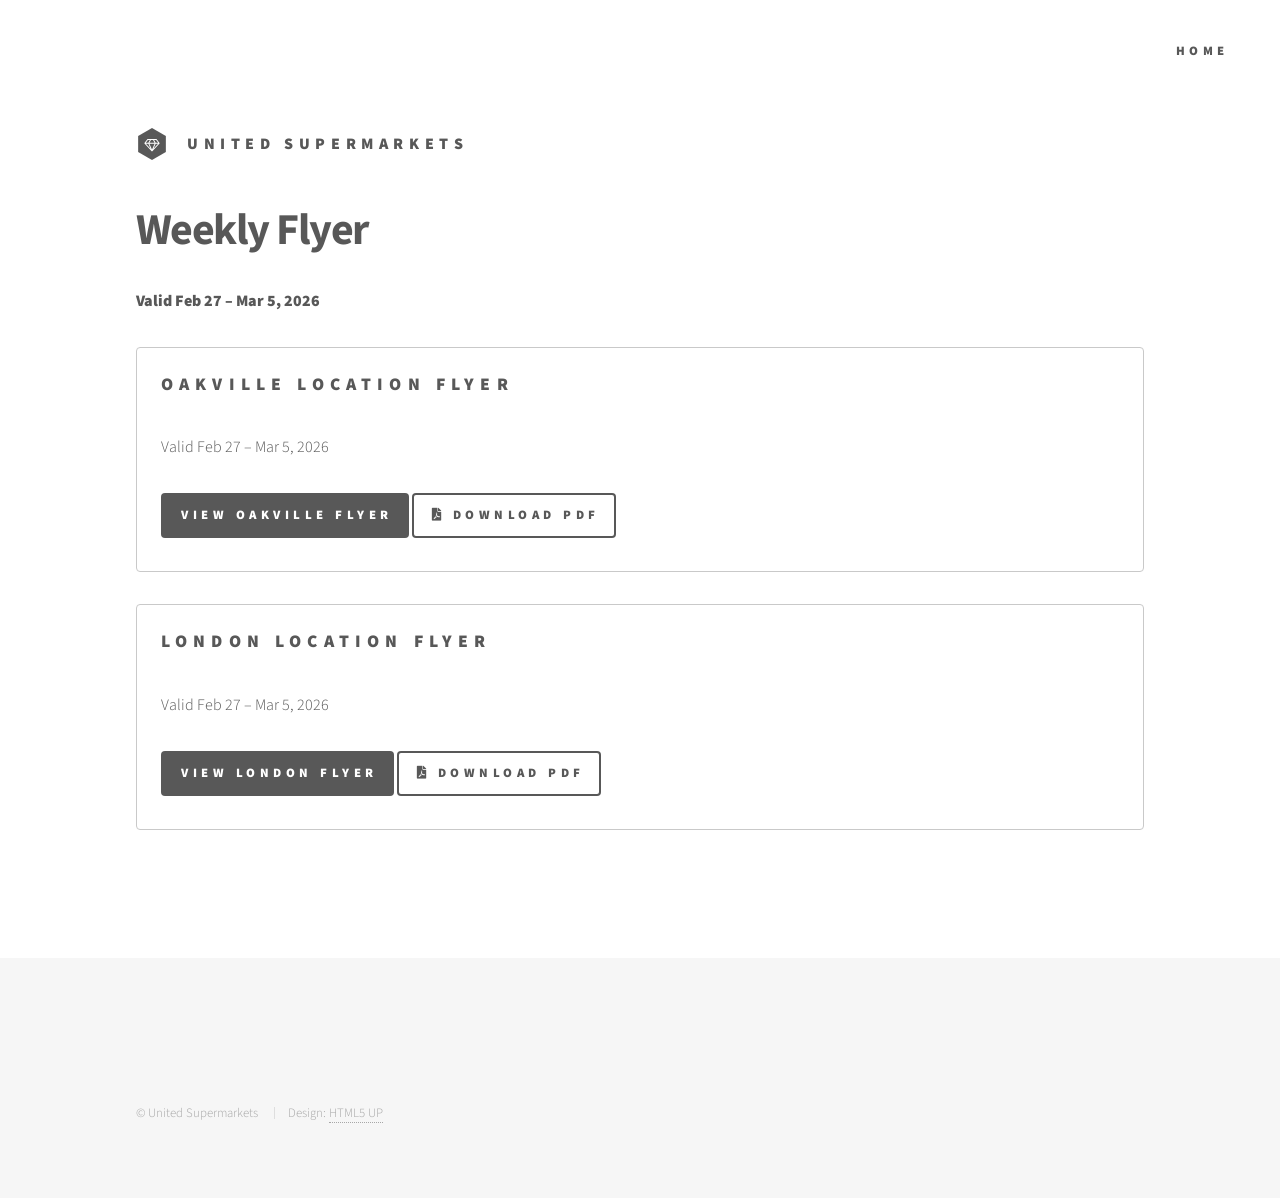
==== flyer/index.html @ 91bb3867 "New flyer cycle: Feb 27 – Mar 5, 2026 (updated dates and PDFs) Made-with: Cursor" ====
<!DOCTYPE HTML>
<html lang="en">
<head>
  <title>Weekly Flyer | United Supermarkets</title>
  <meta charset="utf-8" />
  <meta name="viewport" content="width=device-width, initial-scale=1, user-scalable=no" />
  <link rel="stylesheet" href="/assets/css/main.css" />
  <noscript><link rel="stylesheet" href="/assets/css/noscript.css" /></noscript>
</head>

<body class="is-preload">

  <div id="wrapper">

    <!-- Header -->
    <header id="header">
      <div class="inner">

        <a href="/" class="logo">
          <span class="symbol">
            <img src="/images/logo.svg" alt="United Supermarkets" />
          </span>
          <span class="title">United Supermarkets</span>
        </a>

        <nav>
          <ul>
            <li><a href="/">Home</a></li>
          </ul>
        </nav>

      </div>
    </header>

    <!-- Main -->
    <div id="main">
      <div class="inner">

        <header class="major">
          <h1>Weekly Flyer</h1>
          <p><strong>Valid Feb 27 – Mar 5, 2026</strong></p>
        </header>

        <section class="box">
          <h2>Oakville Location Flyer</h2>
          <p>Valid Feb 27 – Mar 5, 2026</p>
          <a href="oakville.html" class="button primary">View Oakville Flyer</a>
          <a href="/flyers/weekly-oakville.pdf" class="button icon solid fa-file-pdf">Download PDF</a>
        </section>

        <section class="box">
          <h2>London Location Flyer</h2>
          <p>Valid Feb 27 – Mar 5, 2026</p>
          <a href="london.html" class="button primary">View London Flyer</a>
          <a href="/flyers/weekly-london.pdf" class="button icon solid fa-file-pdf">Download PDF</a>
        </section>

      </div>
    </div>

    <!-- Footer -->
    <footer id="footer">
      <div class="inner">
        <ul class="copyright">
          <li>&copy; United Supermarkets</li>
          <li>Design: <a href="https://html5up.net">HTML5 UP</a></li>
        </ul>
      </div>
    </footer>

  </div>

</body>
</html>
---- assets/css/main.css ----
@import url(fontawesome-all.min.css);
@import url("https://fonts.googleapis.com/css?family=Source+Sans+Pro:300,700,900");

/*
	Phantom by HTML5 UP
	html5up.net | @ajlkn
	Free for personal and commercial use under the CCA 3.0 license (html5up.net/license)
*/

html, body, div, span, applet, object,
iframe, h1, h2, h3, h4, h5, h6, p, blockquote,
pre, a, abbr, acronym, address, big, cite,
code, del, dfn, em, img, ins, kbd, q, s, samp,
small, strike, strong, sub, sup, tt, var, b,
u, i, center, dl, dt, dd, ol, ul, li, fieldset,
form, label, legend, table, caption, tbody,
tfoot, thead, tr, th, td, article, aside,
canvas, details, embed, figure, figcaption,
footer, header, hgroup, menu, nav, output, ruby,
section, summary, time, mark, audio, video {
	margin: 0;
	padding: 0;
	border: 0;
	font-size: 100%;
	font: inherit;
	vertical-align: baseline;}

article, aside, details, figcaption, figure,
footer, header, hgroup, menu, nav, section {
	display: block;}

body {
	line-height: 1;
}

ol, ul {
	list-style: none;
}

blockquote, q {
	quotes: none;
}

	blockquote:before, blockquote:after, q:before, q:after {
		content: '';
		content: none;
	}

table {
	border-collapse: collapse;
	border-spacing: 0;
}

body {
	-webkit-text-size-adjust: none;
}

mark {
	background-color: transparent;
	color: inherit;
}

input::-moz-focus-inner {
	border: 0;
	padding: 0;
}

input, select, textarea {
	-moz-appearance: none;
	-webkit-appearance: none;
	-ms-appearance: none;
	appearance: none;
}

/* Basic */

	@-ms-viewport {
		width: device-width;
	}

	body {
		-ms-overflow-style: scrollbar;
	}

	@media screen and (max-width: 480px) {

		html, body {
			min-width: 320px;
		}

	}

	html {
		box-sizing: border-box;
	}

	*, *:before, *:after {
		box-sizing: inherit;
	}

	body {
		background: #ffffff;
	}

		body.is-preload *, body.is-preload *:before, body.is-preload *:after {
			-moz-animation: none !important;
			-webkit-animation: none !important;
			-ms-animation: none !important;
			animation: none !important;
			-moz-transition: none !important;
			-webkit-transition: none !important;
			-ms-transition: none !important;
			transition: none !important;
		}

/* Type */

	body, input, select, textarea {
		color: #585858;
		font-family: "Source Sans Pro", Helvetica, sans-serif;
		font-size: 16pt;
		font-weight: 300;
		line-height: 1.75;
	}

		@media screen and (max-width: 1680px) {

			body, input, select, textarea {
				font-size: 14pt;
			}

		}

		@media screen and (max-width: 1280px) {

			body, input, select, textarea {
				font-size: 12pt;
			}

		}

	a {
		-moz-transition: border-bottom-color 0.2s ease, color 0.2s ease;
		-webkit-transition: border-bottom-color 0.2s ease, color 0.2s ease;
		-ms-transition: border-bottom-color 0.2s ease, color 0.2s ease;
		transition: border-bottom-color 0.2s ease, color 0.2s ease;
		text-decoration: none;
		color: #585858;
		border-bottom: dotted 1px rgba(88, 88, 88, 0.5);
	}

		a:hover {
			border-bottom-color: transparent;
			color: #f2849e !important;
		}

	strong, b {
		font-weight: 900;
	}

	em, i {
		font-style: italic;
	}

	p {
		margin: 0 0 2em 0;
	}

	h1 {
		font-size: 2.75em;
		font-weight: 700;
		line-height: 1.3;
		margin: 0 0 1em 0;
		letter-spacing: -0.035em;
	}

		h1 a {
			color: inherit;
		}

		@media screen and (max-width: 736px) {

			h1 {
				font-size: 2em;
				margin: 0 0 1em 0;
			}

		}

		@media screen and (max-width: 360px) {

			h1 {
				font-size: 1.75em;
			}

		}

	h2, h3, h4, h5, h6 {
		font-weight: 900;
		line-height: 1.5;
		margin: 0 0 2em 0;
		text-transform: uppercase;
		letter-spacing: 0.35em;
	}

		h2 a, h3 a, h4 a, h5 a, h6 a {
			color: inherit;
		}

	h2 {
		font-size: 1.1em;
	}

	h3 {
		font-size: 1em;
	}

	h4 {
		font-size: 0.8em;
	}

	h5 {
		font-size: 0.8em;
	}

	h6 {
		font-size: 0.8em;
	}

	@media screen and (max-width: 980px) {

		h1 br, h2 br, h3 br, h4 br, h5 br, h6 br {
			display: none;
		}

	}

	@media screen and (max-width: 736px) {

		h2 {
			font-size: 1em;
		}

		h3 {
			font-size: 0.8em;
		}

	}

	sub {
		font-size: 0.8em;
		position: relative;
		top: 0.5em;
	}

	sup {
		font-size: 0.8em;
		position: relative;
		top: -0.5em;
	}

	blockquote {
		border-left: solid 4px #c9c9c9;
		font-style: italic;
		margin: 0 0 2em 0;
		padding: 0.5em 0 0.5em 2em;
	}

	code {
		background: rgba(144, 144, 144, 0.075);
		border-radius: 4px;
		border: solid 1px #c9c9c9;
		font-family: "Courier New", monospace;
		font-size: 0.9em;
		margin: 0 0.25em;
		padding: 0.25em 0.65em;
	}

	pre {
		-webkit-overflow-scrolling: touch;
		font-family: "Courier New", monospace;
		font-size: 0.9em;
		margin: 0 0 2em 0;
	}

		pre code {
			display: block;
			line-height: 1.75;
			padding: 1em 1.5em;
			overflow-x: auto;
		}

	hr {
		border: 0;
		border-bottom: solid 1px #c9c9c9;
		margin: 2em 0;
	}

		hr.major {
			margin: 3em 0;
		}

	.align-left {
		text-align: left;
	}

	.align-center {
		text-align: center;
	}

	.align-right {
		text-align: right;
	}

/* Row */

	.row {
		display: flex;
		flex-wrap: wrap;
		box-sizing: border-box;
		align-items: stretch;
	}

		.row > * {
			box-sizing: border-box;
		}

		.row.gtr-uniform > * > :last-child {
			margin-bottom: 0;
		}

		.row.aln-left {
			justify-content: flex-start;
		}

		.row.aln-center {
			justify-content: center;
		}

		.row.aln-right {
			justify-content: flex-end;
		}

		.row.aln-top {
			align-items: flex-start;
		}

		.row.aln-middle {
			align-items: center;
		}

		.row.aln-bottom {
			align-items: flex-end;
		}

		.row > .imp {
			order: -1;
		}

		.row > .col-1 {
			width: 8.33333%;
		}

		.row > .off-1 {
			margin-left: 8.33333%;
		}

		.row > .col-2 {
			width: 16.66667%;
		}

		.row > .off-2 {
			margin-left: 16.66667%;
		}

		.row > .col-3 {
			width: 25%;
		}

		.row > .off-3 {
			margin-left: 25%;
		}

		.row > .col-4 {
			width: 33.33333%;
		}

		.row > .off-4 {
			margin-left: 33.33333%;
		}

		.row > .col-5 {
			width: 41.66667%;
		}

		.row > .off-5 {
			margin-left: 41.66667%;
		}

		.row > .col-6 {
			width: 50%;
		}

		.row > .off-6 {
			margin-left: 50%;
		}

		.row > .col-7 {
			width: 58.33333%;
		}

		.row > .off-7 {
			margin-left: 58.33333%;
		}

		.row > .col-8 {
			width: 66.66667%;
		}

		.row > .off-8 {
			margin-left: 66.66667%;
		}

		.row > .col-9 {
			width: 75%;
		}

		.row > .off-9 {
			margin-left: 75%;
		}

		.row > .col-10 {
			width: 83.33333%;
		}

		.row > .off-10 {
			margin-left: 83.33333%;
		}

		.row > .col-11 {
			width: 91.66667%;
		}

		.row > .off-11 {
			margin-left: 91.66667%;
		}

		.row > .col-12 {
			width: 100%;
		}

		.row > .off-12 {
			margin-left: 100%;
		}

		.row.gtr-0 {
			margin-top: 0;
			margin-left: 0em;
		}

			.row.gtr-0 > * {
				padding: 0 0 0 0em;
			}

			.row.gtr-0.gtr-uniform {
				margin-top: 0em;
			}

				.row.gtr-0.gtr-uniform > * {
					padding-top: 0em;
				}

		.row.gtr-25 {
			margin-top: 0;
			margin-left: -0.5em;
		}

			.row.gtr-25 > * {
				padding: 0 0 0 0.5em;
			}

			.row.gtr-25.gtr-uniform {
				margin-top: -0.5em;
			}

				.row.gtr-25.gtr-uniform > * {
					padding-top: 0.5em;
				}

		.row.gtr-50 {
			margin-top: 0;
			margin-left: -1em;
		}

			.row.gtr-50 > * {
				padding: 0 0 0 1em;
			}

			.row.gtr-50.gtr-uniform {
				margin-top: -1em;
			}

				.row.gtr-50.gtr-uniform > * {
					padding-top: 1em;
				}

		.row {
			margin-top: 0;
			margin-left: -2em;
		}

			.row > * {
				padding: 0 0 0 2em;
			}

			.row.gtr-uniform {
				margin-top: -2em;
			}

				.row.gtr-uniform > * {
					padding-top: 2em;
				}

		.row.gtr-150 {
			margin-top: 0;
			margin-left: -3em;
		}

			.row.gtr-150 > * {
				padding: 0 0 0 3em;
			}

			.row.gtr-150.gtr-uniform {
				margin-top: -3em;
			}

				.row.gtr-150.gtr-uniform > * {
					padding-top: 3em;
				}

		.row.gtr-200 {
			margin-top: 0;
			margin-left: -4em;
		}

			.row.gtr-200 > * {
				padding: 0 0 0 4em;
			}

			.row.gtr-200.gtr-uniform {
				margin-top: -4em;
			}

				.row.gtr-200.gtr-uniform > * {
					padding-top: 4em;
				}

		@media screen and (max-width: 1680px) {

			.row {
				display: flex;
				flex-wrap: wrap;
				box-sizing: border-box;
				align-items: stretch;
			}

				.row > * {
					box-sizing: border-box;
				}

				.row.gtr-uniform > * > :last-child {
					margin-bottom: 0;
				}

				.row.aln-left {
					justify-content: flex-start;
				}

				.row.aln-center {
					justify-content: center;
				}

				.row.aln-right {
					justify-content: flex-end;
				}

				.row.aln-top {
					align-items: flex-start;
				}

				.row.aln-middle {
					align-items: center;
				}

				.row.aln-bottom {
					align-items: flex-end;
				}

				.row > .imp-xlarge {
					order: -1;
				}

				.row > .col-1-xlarge {
					width: 8.33333%;
				}

				.row > .off-1-xlarge {
					margin-left: 8.33333%;
				}

				.row > .col-2-xlarge {
					width: 16.66667%;
				}

				.row > .off-2-xlarge {
					margin-left: 16.66667%;
				}

				.row > .col-3-xlarge {
					width: 25%;
				}

				.row > .off-3-xlarge {
					margin-left: 25%;
				}

				.row > .col-4-xlarge {
					width: 33.33333%;
				}

				.row > .off-4-xlarge {
					margin-left: 33.33333%;
				}

				.row > .col-5-xlarge {
					width: 41.66667%;
				}

				.row > .off-5-xlarge {
					margin-left: 41.66667%;
				}

				.row > .col-6-xlarge {
					width: 50%;
				}

				.row > .off-6-xlarge {
					margin-left: 50%;
				}

				.row > .col-7-xlarge {
					width: 58.33333%;
				}

				.row > .off-7-xlarge {
					margin-left: 58.33333%;
				}

				.row > .col-8-xlarge {
					width: 66.66667%;
				}

				.row > .off-8-xlarge {
					margin-left: 66.66667%;
				}

				.row > .col-9-xlarge {
					width: 75%;
				}

				.row > .off-9-xlarge {
					margin-left: 75%;
				}

				.row > .col-10-xlarge {
					width: 83.33333%;
				}

				.row > .off-10-xlarge {
					margin-left: 83.33333%;
				}

				.row > .col-11-xlarge {
					width: 91.66667%;
				}

				.row > .off-11-xlarge {
					margin-left: 91.66667%;
				}

				.row > .col-12-xlarge {
					width: 100%;
				}

				.row > .off-12-xlarge {
					margin-left: 100%;
				}

				.row.gtr-0 {
					margin-top: 0;
					margin-left: 0em;
				}

					.row.gtr-0 > * {
						padding: 0 0 0 0em;
					}

					.row.gtr-0.gtr-uniform {
						margin-top: 0em;
					}

						.row.gtr-0.gtr-uniform > * {
							padding-top: 0em;
						}

				.row.gtr-25 {
					margin-top: 0;
					margin-left: -0.5em;
				}

					.row.gtr-25 > * {
						padding: 0 0 0 0.5em;
					}

					.row.gtr-25.gtr-uniform {
						margin-top: -0.5em;
					}

						.row.gtr-25.gtr-uniform > * {
							padding-top: 0.5em;
						}

				.row.gtr-50 {
					margin-top: 0;
					margin-left: -1em;
				}

					.row.gtr-50 > * {
						padding: 0 0 0 1em;
					}

					.row.gtr-50.gtr-uniform {
						margin-top: -1em;
					}

						.row.gtr-50.gtr-uniform > * {
							padding-top: 1em;
						}

				.row {
					margin-top: 0;
					margin-left: -2em;
				}

					.row > * {
						padding: 0 0 0 2em;
					}

					.row.gtr-uniform {
						margin-top: -2em;
					}

						.row.gtr-uniform > * {
							padding-top: 2em;
						}

				.row.gtr-150 {
					margin-top: 0;
					margin-left: -3em;
				}

					.row.gtr-150 > * {
						padding: 0 0 0 3em;
					}

					.row.gtr-150.gtr-uniform {
						margin-top: -3em;
					}

						.row.gtr-150.gtr-uniform > * {
							padding-top: 3em;
						}

				.row.gtr-200 {
					margin-top: 0;
					margin-left: -4em;
				}

					.row.gtr-200 > * {
						padding: 0 0 0 4em;
					}

					.row.gtr-200.gtr-uniform {
						margin-top: -4em;
					}

						.row.gtr-200.gtr-uniform > * {
							padding-top: 4em;
						}

		}

		@media screen and (max-width: 1280px) {

			.row {
				display: flex;
				flex-wrap: wrap;
				box-sizing: border-box;
				align-items: stretch;
			}

				.row > * {
					box-sizing: border-box;
				}

				.row.gtr-uniform > * > :last-child {
					margin-bottom: 0;
				}

				.row.aln-left {
					justify-content: flex-start;
				}

				.row.aln-center {
					justify-content: center;
				}

				.row.aln-right {
					justify-content: flex-end;
				}

				.row.aln-top {
					align-items: flex-start;
				}

				.row.aln-middle {
					align-items: center;
				}

				.row.aln-bottom {
					align-items: flex-end;
				}

				.row > .imp-large {
					order: -1;
				}

				.row > .col-1-large {
					width: 8.33333%;
				}

				.row > .off-1-large {
					margin-left: 8.33333%;
				}

				.row > .col-2-large {
					width: 16.66667%;
				}

				.row > .off-2-large {
					margin-left: 16.66667%;
				}

				.row > .col-3-large {
					width: 25%;
				}

				.row > .off-3-large {
					margin-left: 25%;
				}

				.row > .col-4-large {
					width: 33.33333%;
				}

				.row > .off-4-large {
					margin-left: 33.33333%;
				}

				.row > .col-5-large {
					width: 41.66667%;
				}

				.row > .off-5-large {
					margin-left: 41.66667%;
				}

				.row > .col-6-large {
					width: 50%;
				}

				.row > .off-6-large {
					margin-left: 50%;
				}

				.row > .col-7-large {
					width: 58.33333%;
				}

				.row > .off-7-large {
					margin-left: 58.33333%;
				}

				.row > .col-8-large {
					width: 66.66667%;
				}

				.row > .off-8-large {
					margin-left: 66.66667%;
				}

				.row > .col-9-large {
					width: 75%;
				}

				.row > .off-9-large {
					margin-left: 75%;
				}

				.row > .col-10-large {
					width: 83.33333%;
				}

				.row > .off-10-large {
					margin-left: 83.33333%;
				}

				.row > .col-11-large {
					width: 91.66667%;
				}

				.row > .off-11-large {
					margin-left: 91.66667%;
				}

				.row > .col-12-large {
					width: 100%;
				}

				.row > .off-12-large {
					margin-left: 100%;
				}

				.row.gtr-0 {
					margin-top: 0;
					margin-left: 0em;
				}

					.row.gtr-0 > * {
						padding: 0 0 0 0em;
					}

					.row.gtr-0.gtr-uniform {
						margin-top: 0em;
					}

						.row.gtr-0.gtr-uniform > * {
							padding-top: 0em;
						}

				.row.gtr-25 {
					margin-top: 0;
					margin-left: -0.5em;
				}

					.row.gtr-25 > * {
						padding: 0 0 0 0.5em;
					}

					.row.gtr-25.gtr-uniform {
						margin-top: -0.5em;
					}

						.row.gtr-25.gtr-uniform > * {
							padding-top: 0.5em;
						}

				.row.gtr-50 {
					margin-top: 0;
					margin-left: -1em;
				}

					.row.gtr-50 > * {
						padding: 0 0 0 1em;
					}

					.row.gtr-50.gtr-uniform {
						margin-top: -1em;
					}

						.row.gtr-50.gtr-uniform > * {
							padding-top: 1em;
						}

				.row {
					margin-top: 0;
					margin-left: -2em;
				}

					.row > * {
						padding: 0 0 0 2em;
					}

					.row.gtr-uniform {
						margin-top: -2em;
					}

						.row.gtr-uniform > * {
							padding-top: 2em;
						}

				.row.gtr-150 {
					margin-top: 0;
					margin-left: -3em;
				}

					.row.gtr-150 > * {
						padding: 0 0 0 3em;
					}

					.row.gtr-150.gtr-uniform {
						margin-top: -3em;
					}

						.row.gtr-150.gtr-uniform > * {
							padding-top: 3em;
						}

				.row.gtr-200 {
					margin-top: 0;
					margin-left: -4em;
				}

					.row.gtr-200 > * {
						padding: 0 0 0 4em;
					}

					.row.gtr-200.gtr-uniform {
						margin-top: -4em;
					}

						.row.gtr-200.gtr-uniform > * {
							padding-top: 4em;
						}

		}

		@media screen and (max-width: 980px) {

			.row {
				display: flex;
				flex-wrap: wrap;
				box-sizing: border-box;
				align-items: stretch;
			}

				.row > * {
					box-sizing: border-box;
				}

				.row.gtr-uniform > * > :last-child {
					margin-bottom: 0;
				}

				.row.aln-left {
					justify-content: flex-start;
				}

				.row.aln-center {
					justify-content: center;
				}

				.row.aln-right {
					justify-content: flex-end;
				}

				.row.aln-top {
					align-items: flex-start;
				}

				.row.aln-middle {
					align-items: center;
				}

				.row.aln-bottom {
					align-items: flex-end;
				}

				.row > .imp-medium {
					order: -1;
				}

				.row > .col-1-medium {
					width: 8.33333%;
				}

				.row > .off-1-medium {
					margin-left: 8.33333%;
				}

				.row > .col-2-medium {
					width: 16.66667%;
				}

				.row > .off-2-medium {
					margin-left: 16.66667%;
				}

				.row > .col-3-medium {
					width: 25%;
				}

				.row > .off-3-medium {
					margin-left: 25%;
				}

				.row > .col-4-medium {
					width: 33.33333%;
				}

				.row > .off-4-medium {
					margin-left: 33.33333%;
				}

				.row > .col-5-medium {
					width: 41.66667%;
				}

				.row > .off-5-medium {
					margin-left: 41.66667%;
				}

				.row > .col-6-medium {
					width: 50%;
				}

				.row > .off-6-medium {
					margin-left: 50%;
				}

				.row > .col-7-medium {
					width: 58.33333%;
				}

				.row > .off-7-medium {
					margin-left: 58.33333%;
				}

				.row > .col-8-medium {
					width: 66.66667%;
				}

				.row > .off-8-medium {
					margin-left: 66.66667%;
				}

				.row > .col-9-medium {
					width: 75%;
				}

				.row > .off-9-medium {
					margin-left: 75%;
				}

				.row > .col-10-medium {
					width: 83.33333%;
				}

				.row > .off-10-medium {
					margin-left: 83.33333%;
				}

				.row > .col-11-medium {
					width: 91.66667%;
				}

				.row > .off-11-medium {
					margin-left: 91.66667%;
				}

				.row > .col-12-medium {
					width: 100%;
				}

				.row > .off-12-medium {
					margin-left: 100%;
				}

				.row.gtr-0 {
					margin-top: 0;
					margin-left: 0em;
				}

					.row.gtr-0 > * {
						padding: 0 0 0 0em;
					}

					.row.gtr-0.gtr-uniform {
						margin-top: 0em;
					}

						.row.gtr-0.gtr-uniform > * {
							padding-top: 0em;
						}

				.row.gtr-25 {
					margin-top: 0;
					margin-left: -0.375em;
				}

					.row.gtr-25 > * {
						padding: 0 0 0 0.375em;
					}

					.row.gtr-25.gtr-uniform {
						margin-top: -0.375em;
					}

						.row.gtr-25.gtr-uniform > * {
							padding-top: 0.375em;
						}

				.row.gtr-50 {
					margin-top: 0;
					margin-left: -0.75em;
				}

					.row.gtr-50 > * {
						padding: 0 0 0 0.75em;
					}

					.row.gtr-50.gtr-uniform {
						margin-top: -0.75em;
					}

						.row.gtr-50.gtr-uniform > * {
							padding-top: 0.75em;
						}

				.row {
					margin-top: 0;
					margin-left: -1.5em;
				}

					.row > * {
						padding: 0 0 0 1.5em;
					}

					.row.gtr-uniform {
						margin-top: -1.5em;
					}

						.row.gtr-uniform > * {
							padding-top: 1.5em;
						}

				.row.gtr-150 {
					margin-top: 0;
					margin-left: -2.25em;
				}

					.row.gtr-150 > * {
						padding: 0 0 0 2.25em;
					}

					.row.gtr-150.gtr-uniform {
						margin-top: -2.25em;
					}

						.row.gtr-150.gtr-uniform > * {
							padding-top: 2.25em;
						}

				.row.gtr-200 {
					margin-top: 0;
					margin-left: -3em;
				}

					.row.gtr-200 > * {
						padding: 0 0 0 3em;
					}

					.row.gtr-200.gtr-uniform {
						margin-top: -3em;
					}

						.row.gtr-200.gtr-uniform > * {
							padding-top: 3em;
						}

		}

		@media screen and (max-width: 736px) {

			.row {
				display: flex;
				flex-wrap: wrap;
				box-sizing: border-box;
				align-items: stretch;
			}

				.row > * {
					box-sizing: border-box;
				}

				.row.gtr-uniform > * > :last-child {
					margin-bottom: 0;
				}

				.row.aln-left {
					justify-content: flex-start;
				}

				.row.aln-center {
					justify-content: center;
				}

				.row.aln-right {
					justify-content: flex-end;
				}

				.row.aln-top {
					align-items: flex-start;
				}

				.row.aln-middle {
					align-items: center;
				}

				.row.aln-bottom {
					align-items: flex-end;
				}

				.row > .imp-small {
					order: -1;
				}

				.row > .col-1-small {
					width: 8.33333%;
				}

				.row > .off-1-small {
					margin-left: 8.33333%;
				}

				.row > .col-2-small {
					width: 16.66667%;
				}

				.row > .off-2-small {
					margin-left: 16.66667%;
				}

				.row > .col-3-small {
					width: 25%;
				}

				.row > .off-3-small {
					margin-left: 25%;
				}

				.row > .col-4-small {
					width: 33.33333%;
				}

				.row > .off-4-small {
					margin-left: 33.33333%;
				}

				.row > .col-5-small {
					width: 41.66667%;
				}

				.row > .off-5-small {
					margin-left: 41.66667%;
				}

				.row > .col-6-small {
					width: 50%;
				}

				.row > .off-6-small {
					margin-left: 50%;
				}

				.row > .col-7-small {
					width: 58.33333%;
				}

				.row > .off-7-small {
					margin-left: 58.33333%;
				}

				.row > .col-8-small {
					width: 66.66667%;
				}

				.row > .off-8-small {
					margin-left: 66.66667%;
				}

				.row > .col-9-small {
					width: 75%;
				}

				.row > .off-9-small {
					margin-left: 75%;
				}

				.row > .col-10-small {
					width: 83.33333%;
				}

				.row > .off-10-small {
					margin-left: 83.33333%;
				}

				.row > .col-11-small {
					width: 91.66667%;
				}

				.row > .off-11-small {
					margin-left: 91.66667%;
				}

				.row > .col-12-small {
					width: 100%;
				}

				.row > .off-12-small {
					margin-left: 100%;
				}

				.row.gtr-0 {
					margin-top: 0;
					margin-left: 0em;
				}

					.row.gtr-0 > * {
						padding: 0 0 0 0em;
					}

					.row.gtr-0.gtr-uniform {
						margin-top: 0em;
					}

						.row.gtr-0.gtr-uniform > * {
							padding-top: 0em;
						}

				.row.gtr-25 {
					margin-top: 0;
					margin-left: -0.25em;
				}

					.row.gtr-25 > * {
						padding: 0 0 0 0.25em;
					}

					.row.gtr-25.gtr-uniform {
						margin-top: -0.25em;
					}

						.row.gtr-25.gtr-uniform > * {
							padding-top: 0.25em;
						}

				.row.gtr-50 {
					margin-top: 0;
					margin-left: -0.5em;
				}

					.row.gtr-50 > * {
						padding: 0 0 0 0.5em;
					}

					.row.gtr-50.gtr-uniform {
						margin-top: -0.5em;
					}

						.row.gtr-50.gtr-uniform > * {
							padding-top: 0.5em;
						}

				.row {
					margin-top: 0;
					margin-left: -1em;
				}

					.row > * {
						padding: 0 0 0 1em;
					}

					.row.gtr-uniform {
						margin-top: -1em;
					}

						.row.gtr-uniform > * {
							padding-top: 1em;
						}

				.row.gtr-150 {
					margin-top: 0;
					margin-left: -1.5em;
				}

					.row.gtr-150 > * {
						padding: 0 0 0 1.5em;
					}

					.row.gtr-150.gtr-uniform {
						margin-top: -1.5em;
					}

						.row.gtr-150.gtr-uniform > * {
							padding-top: 1.5em;
						}

				.row.gtr-200 {
					margin-top: 0;
					margin-left: -2em;
				}

					.row.gtr-200 > * {
						padding: 0 0 0 2em;
					}

					.row.gtr-200.gtr-uniform {
						margin-top: -2em;
					}

						.row.gtr-200.gtr-uniform > * {
							padding-top: 2em;
						}

		}

		@media screen and (max-width: 480px) {

			.row {
				display: flex;
				flex-wrap: wrap;
				box-sizing: border-box;
				align-items: stretch;
			}

				.row > * {
					box-sizing: border-box;
				}

				.row.gtr-uniform > * > :last-child {
					margin-bottom: 0;
				}

				.row.aln-left {
					justify-content: flex-start;
				}

				.row.aln-center {
					justify-content: center;
				}

				.row.aln-right {
					justify-content: flex-end;
				}

				.row.aln-top {
					align-items: flex-start;
				}

				.row.aln-middle {
					align-items: center;
				}

				.row.aln-bottom {
					align-items: flex-end;
				}

				.row > .imp-xsmall {
					order: -1;
				}

				.row > .col-1-xsmall {
					width: 8.33333%;
				}

				.row > .off-1-xsmall {
					margin-left: 8.33333%;
				}

				.row > .col-2-xsmall {
					width: 16.66667%;
				}

				.row > .off-2-xsmall {
					margin-left: 16.66667%;
				}

				.row > .col-3-xsmall {
					width: 25%;
				}

				.row > .off-3-xsmall {
					margin-left: 25%;
				}

				.row > .col-4-xsmall {
					width: 33.33333%;
				}

				.row > .off-4-xsmall {
					margin-left: 33.33333%;
				}

				.row > .col-5-xsmall {
					width: 41.66667%;
				}

				.row > .off-5-xsmall {
					margin-left: 41.66667%;
				}

				.row > .col-6-xsmall {
					width: 50%;
				}

				.row > .off-6-xsmall {
					margin-left: 50%;
				}

				.row > .col-7-xsmall {
					width: 58.33333%;
				}

				.row > .off-7-xsmall {
					margin-left: 58.33333%;
				}

				.row > .col-8-xsmall {
					width: 66.66667%;
				}

				.row > .off-8-xsmall {
					margin-left: 66.66667%;
				}

				.row > .col-9-xsmall {
					width: 75%;
				}

				.row > .off-9-xsmall {
					margin-left: 75%;
				}

				.row > .col-10-xsmall {
					width: 83.33333%;
				}

				.row > .off-10-xsmall {
					margin-left: 83.33333%;
				}

				.row > .col-11-xsmall {
					width: 91.66667%;
				}

				.row > .off-11-xsmall {
					margin-left: 91.66667%;
				}

				.row > .col-12-xsmall {
					width: 100%;
				}

				.row > .off-12-xsmall {
					margin-left: 100%;
				}

				.row.gtr-0 {
					margin-top: 0;
					margin-left: 0em;
				}

					.row.gtr-0 > * {
						padding: 0 0 0 0em;
					}

					.row.gtr-0.gtr-uniform {
						margin-top: 0em;
					}

						.row.gtr-0.gtr-uniform > * {
							padding-top: 0em;
						}

				.row.gtr-25 {
					margin-top: 0;
					margin-left: -0.25em;
				}

					.row.gtr-25 > * {
						padding: 0 0 0 0.25em;
					}

					.row.gtr-25.gtr-uniform {
						margin-top: -0.25em;
					}

						.row.gtr-25.gtr-uniform > * {
							padding-top: 0.25em;
						}

				.row.gtr-50 {
					margin-top: 0;
					margin-left: -0.5em;
				}

					.row.gtr-50 > * {
						padding: 0 0 0 0.5em;
					}

					.row.gtr-50.gtr-uniform {
						margin-top: -0.5em;
					}

						.row.gtr-50.gtr-uniform > * {
							padding-top: 0.5em;
						}

				.row {
					margin-top: 0;
					margin-left: -1em;
				}

					.row > * {
						padding: 0 0 0 1em;
					}

					.row.gtr-uniform {
						margin-top: -1em;
					}

						.row.gtr-uniform > * {
							padding-top: 1em;
						}

				.row.gtr-150 {
					margin-top: 0;
					margin-left: -1.5em;
				}

					.row.gtr-150 > * {
						padding: 0 0 0 1.5em;
					}

					.row.gtr-150.gtr-uniform {
						margin-top: -1.5em;
					}

						.row.gtr-150.gtr-uniform > * {
							padding-top: 1.5em;
						}

				.row.gtr-200 {
					margin-top: 0;
					margin-left: -2em;
				}

					.row.gtr-200 > * {
						padding: 0 0 0 2em;
					}

					.row.gtr-200.gtr-uniform {
						margin-top: -2em;
					}

						.row.gtr-200.gtr-uniform > * {
							padding-top: 2em;
						}

		}

/* Section/Article */

	section.special, article.special {
		text-align: center;
	}

	header p {
		margin-top: -1em;
	}

	@media screen and (max-width: 736px) {

		header p {
			margin-top: 0;
		}

	}

/* Icon */

	.icon {
		text-decoration: none;
		border-bottom: none;
		position: relative;
	}

		.icon:before {
			-moz-osx-font-smoothing: grayscale;
			-webkit-font-smoothing: antialiased;
			display: inline-block;
			font-style: normal;
			font-variant: normal;
			text-rendering: auto;
			line-height: 1;
			text-transform: none !important;
			font-family: 'Font Awesome 5 Free';
			font-weight: 400;
		}

		.icon > .label {
			display: none;
		}

		.icon:before {
			line-height: inherit;
		}

		.icon.solid:before {
			font-weight: 900;
		}

		.icon.brands:before {
			font-family: 'Font Awesome 5 Brands';
		}

		.icon.style2 {
			-moz-transition: background-color 0.2s ease-in-out, color 0.2s ease-in-out, border-color 0.2s ease-in-out;
			-webkit-transition: background-color 0.2s ease-in-out, color 0.2s ease-in-out, border-color 0.2s ease-in-out;
			-ms-transition: background-color 0.2s ease-in-out, color 0.2s ease-in-out, border-color 0.2s ease-in-out;
			transition: background-color 0.2s ease-in-out, color 0.2s ease-in-out, border-color 0.2s ease-in-out;
			background-color: transparent;
			border: solid 1px #c9c9c9;
			border-radius: 4px;
			width: 2.65em;
			height: 2.65em;
			display: inline-block;
			text-align: center;
			line-height: 2.65em;
			color: inherit;
		}

			.icon.style2:before {
				font-size: 1.1em;
			}

			.icon.style2:hover {
				color: #f2849e;
				border-color: #f2849e;
			}

			.icon.style2:active {
				background-color: rgba(242, 132, 158, 0.1);
			}

/* List */

	ol {
		list-style: decimal;
		margin: 0 0 2em 0;
		padding-left: 1.25em;
	}

		ol li {
			padding-left: 0.25em;
		}

	ul {
		list-style: disc;
		margin: 0 0 2em 0;
		padding-left: 1em;
	}

		ul li {
			padding-left: 0.5em;
		}

		ul.alt {
			list-style: none;
			padding-left: 0;
		}

			ul.alt li {
				border-top: solid 1px #c9c9c9;
				padding: 0.5em 0;
			}

				ul.alt li:first-child {
					border-top: 0;
					padding-top: 0;
				}

	dl {
		margin: 0 0 2em 0;
	}

		dl dt {
			display: block;
			font-weight: 900;
			margin: 0 0 1em 0;
		}

		dl dd {
			margin-left: 2em;
		}

/* Actions */

	ul.actions {
		display: -moz-flex;
		display: -webkit-flex;
		display: -ms-flex;
		display: flex;
		cursor: default;
		list-style: none;
		margin-left: -1em;
		padding-left: 0;
	}

		ul.actions li {
			padding: 0 0 0 1em;
			vertical-align: middle;
		}

		ul.actions.special {
			-moz-justify-content: center;
			-webkit-justify-content: center;
			-ms-justify-content: center;
			justify-content: center;
			width: 100%;
			margin-left: 0;
		}

			ul.actions.special li:first-child {
				padding-left: 0;
			}

		ul.actions.stacked {
			-moz-flex-direction: column;
			-webkit-flex-direction: column;
			-ms-flex-direction: column;
			flex-direction: column;
			margin-left: 0;
		}

			ul.actions.stacked li {
				padding: 1.3em 0 0 0;
			}

				ul.actions.stacked li:first-child {
					padding-top: 0;
				}

		ul.actions.fit {
			width: calc(100% + 1em);
		}

			ul.actions.fit li {
				-moz-flex-grow: 1;
				-webkit-flex-grow: 1;
				-ms-flex-grow: 1;
				flex-grow: 1;
				-moz-flex-shrink: 1;
				-webkit-flex-shrink: 1;
				-ms-flex-shrink: 1;
				flex-shrink: 1;
				width: 100%;
			}

				ul.actions.fit li > * {
					width: 100%;
				}

			ul.actions.fit.stacked {
				width: 100%;
			}

		@media screen and (max-width: 480px) {

			ul.actions:not(.fixed) {
				-moz-flex-direction: column;
				-webkit-flex-direction: column;
				-ms-flex-direction: column;
				flex-direction: column;
				margin-left: 0;
				width: 100% !important;
			}

				ul.actions:not(.fixed) li {
					-moz-flex-grow: 1;
					-webkit-flex-grow: 1;
					-ms-flex-grow: 1;
					flex-grow: 1;
					-moz-flex-shrink: 1;
					-webkit-flex-shrink: 1;
					-ms-flex-shrink: 1;
					flex-shrink: 1;
					padding: 1em 0 0 0;
					text-align: center;
					width: 100%;
				}

					ul.actions:not(.fixed) li > * {
						width: 100%;
					}

					ul.actions:not(.fixed) li:first-child {
						padding-top: 0;
					}

					ul.actions:not(.fixed) li input[type="submit"],
					ul.actions:not(.fixed) li input[type="reset"],
					ul.actions:not(.fixed) li input[type="button"],
					ul.actions:not(.fixed) li button,
					ul.actions:not(.fixed) li .button {
						width: 100%;
					}

						ul.actions:not(.fixed) li input[type="submit"].icon:before,
						ul.actions:not(.fixed) li input[type="reset"].icon:before,
						ul.actions:not(.fixed) li input[type="button"].icon:before,
						ul.actions:not(.fixed) li button.icon:before,
						ul.actions:not(.fixed) li .button.icon:before {
							margin-left: -0.5rem;
						}

		}

/* Icons */

	ul.icons {
		cursor: default;
		list-style: none;
		padding-left: 0;
		margin: -1em 0 2em -1em;
	}

		ul.icons li {
			display: inline-block;
			padding: 1em 0 0 1em;
		}

/* Form */

	form {
		margin: 0 0 2em 0;
		overflow-x: hidden;
	}

		form > :last-child {
			margin-bottom: 0;
		}

		form > .fields {
			display: -moz-flex;
			display: -webkit-flex;
			display: -ms-flex;
			display: flex;
			-moz-flex-wrap: wrap;
			-webkit-flex-wrap: wrap;
			-ms-flex-wrap: wrap;
			flex-wrap: wrap;
			width: calc(100% + 3em);
			margin: -1.5em 0 2em -1.5em;
		}

			form > .fields > .field {
				-moz-flex-grow: 0;
				-webkit-flex-grow: 0;
				-ms-flex-grow: 0;
				flex-grow: 0;
				-moz-flex-shrink: 0;
				-webkit-flex-shrink: 0;
				-ms-flex-shrink: 0;
				flex-shrink: 0;
				padding: 1.5em 0 0 1.5em;
				width: calc(100% - 1.5em);
			}

				form > .fields > .field.half {
					width: calc(50% - 0.75em);
				}

				form > .fields > .field.third {
					width: calc(100%/3 - 0.5em);
				}

				form > .fields > .field.quarter {
					width: calc(25% - 0.375em);
				}

		@media screen and (max-width: 480px) {

			form > .fields {
				width: calc(100% + 3em);
				margin: -1.5em 0 2em -1.5em;
			}

				form > .fields > .field {
					padding: 1.5em 0 0 1.5em;
					width: calc(100% - 1.5em);
				}

					form > .fields > .field.half {
						width: calc(100% - 1.5em);
					}

					form > .fields > .field.third {
						width: calc(100% - 1.5em);
					}

					form > .fields > .field.quarter {
						width: calc(100% - 1.5em);
					}

		}

	label {
		display: block;
		font-size: 0.9em;
		font-weight: 900;
		margin: 0 0 1em 0;
	}

	input[type="text"],
	input[type="password"],
	input[type="email"],
	input[type="tel"],
	select,
	textarea {
		-moz-appearance: none;
		-webkit-appearance: none;
		-ms-appearance: none;
		appearance: none;
		background-color: transparent;
		border: none;
		border-radius: 0;
		border-bottom: solid 1px #c9c9c9;
		color: inherit;
		display: block;
		outline: 0;
		padding: 0;
		text-decoration: none;
		width: 100%;
	}

		input[type="text"]:invalid,
		input[type="password"]:invalid,
		input[type="email"]:invalid,
		input[type="tel"]:invalid,
		select:invalid,
		textarea:invalid {
			box-shadow: none;
		}

		input[type="text"]:focus,
		input[type="password"]:focus,
		input[type="email"]:focus,
		input[type="tel"]:focus,
		select:focus,
		textarea:focus {
			border-bottom-color: #f2849e;
			box-shadow: inset 0 -1px 0 0 #f2849e;
		}

	select {
		background-image: url("data:image/svg+xml;charset=utf8,%3Csvg xmlns='http://www.w3.org/2000/svg' width='40' height='40' preserveAspectRatio='none' viewBox='0 0 40 40'%3E%3Cpath d='M9.4,12.3l10.4,10.4l10.4-10.4c0.2-0.2,0.5-0.4,0.9-0.4c0.3,0,0.6,0.1,0.9,0.4l3.3,3.3c0.2,0.2,0.4,0.5,0.4,0.9 c0,0.4-0.1,0.6-0.4,0.9L20.7,31.9c-0.2,0.2-0.5,0.4-0.9,0.4c-0.3,0-0.6-0.1-0.9-0.4L4.3,17.3c-0.2-0.2-0.4-0.5-0.4-0.9 c0-0.4,0.1-0.6,0.4-0.9l3.3-3.3c0.2-0.2,0.5-0.4,0.9-0.4S9.1,12.1,9.4,12.3z' fill='%23c9c9c9' /%3E%3C/svg%3E");
		background-size: 1.25rem;
		background-repeat: no-repeat;
		background-position: calc(100% - 1rem) center;
		height: 3em;
		padding-right: 3em;
		text-overflow: ellipsis;
	}

		select option {
			background: #ffffff;
		}

		select:focus::-ms-value {
			background-color: transparent;
		}

		select::-ms-expand {
			display: none;
		}

	input[type="text"],
	input[type="password"],
	input[type="email"],
	select {
		height: 3em;
	}

	textarea {
		padding: 0;
		min-height: 3.75em;
	}

	input[type="checkbox"],
	input[type="radio"] {
		-moz-appearance: none;
		-webkit-appearance: none;
		-ms-appearance: none;
		appearance: none;
		display: block;
		float: left;
		margin-right: -2em;
		opacity: 0;
		width: 1em;
		z-index: -1;
	}

		input[type="checkbox"] + label,
		input[type="radio"] + label {
			text-decoration: none;
			color: #585858;
			cursor: pointer;
			display: inline-block;
			font-size: 1em;
			font-weight: 300;
			padding-left: 2.55em;
			padding-right: 0.75em;
			position: relative;
		}

			input[type="checkbox"] + label:before,
			input[type="radio"] + label:before {
				-moz-osx-font-smoothing: grayscale;
				-webkit-font-smoothing: antialiased;
				display: inline-block;
				font-style: normal;
				font-variant: normal;
				text-rendering: auto;
				line-height: 1;
				text-transform: none !important;
				font-family: 'Font Awesome 5 Free';
				font-weight: 900;
			}

			input[type="checkbox"] + label:before,
			input[type="radio"] + label:before {
				border-radius: 4px;
				border: solid 1px #c9c9c9;
				content: '';
				display: inline-block;
				font-size: 0.8em;
				height: 2.25em;
				left: 0;
				line-height: 2.25em;
				position: absolute;
				text-align: center;
				top: 0;
				width: 2.25em;
			}

		input[type="checkbox"]:checked + label:before,
		input[type="radio"]:checked + label:before {
			background: #585858;
			border-color: #585858;
			color: #ffffff;
			content: '\f00c';
		}

		input[type="checkbox"]:focus + label:before,
		input[type="radio"]:focus + label:before {
			border-color: #f2849e;
			box-shadow: 0 0 0 1px #f2849e;
		}

	input[type="checkbox"] + label:before {
		border-radius: 4px;
	}

	input[type="radio"] + label:before {
		border-radius: 100%;
	}

/* Box */

	.box {
		border-radius: 4px;
		border: solid 1px #c9c9c9;
		margin-bottom: 2em;
		padding: 1.5em;
	}

		.box > :last-child,
		.box > :last-child > :last-child,
		.box > :last-child > :last-child > :last-child {
			margin-bottom: 0;
		}

		.box.alt {
			border: 0;
			border-radius: 0;
			padding: 0;
		}

/* Image */

	.image {
		border-radius: 4px;
		border: 0;
		display: inline-block;
		position: relative;
	}

		.image img {
			border-radius: 4px;
			display: block;
		}

		.image.left, .image.right {
			max-width: 40%;
		}

			.image.left img, .image.right img {
				width: 100%;
			}

		.image.left {
			float: left;
			padding: 0 1.5em 1em 0;
			top: 0.25em;
		}

		.image.right {
			float: right;
			padding: 0 0 1em 1.5em;
			top: 0.25em;
		}

		.image.fit {
			display: block;
			margin: 0 0 2em 0;
			width: 100%;
		}

			.image.fit img {
				width: 100%;
			}

		.image.main {
			display: block;
			margin: 0 0 3em 0;
			width: 100%;
		}

			.image.main img {
				width: 100%;
			}

			@media screen and (max-width: 736px) {

				.image.main {
					margin: 0 0 2em 0;
				}

			}

/* Table */

	.table-wrapper {
		-webkit-overflow-scrolling: touch;
		overflow-x: auto;
	}

	table {
		margin: 0 0 2em 0;
		width: 100%;
	}

		table tbody tr {
			border: solid 1px #c9c9c9;
			border-left: 0;
			border-right: 0;
		}

			table tbody tr:nth-child(2n + 1) {
				background-color: rgba(144, 144, 144, 0.075);
			}

		table td {
			padding: 0.75em 0.75em;
		}

		table th {
			font-size: 0.9em;
			font-weight: 900;
			padding: 0 0.75em 0.75em 0.75em;
			text-align: left;
		}

		table thead {
			border-bottom: solid 2px #c9c9c9;
		}

		table tfoot {
			border-top: solid 2px #c9c9c9;
		}

		table.alt {
			border-collapse: separate;
		}

			table.alt tbody tr td {
				border: solid 1px #c9c9c9;
				border-left-width: 0;
				border-top-width: 0;
			}

				table.alt tbody tr td:first-child {
					border-left-width: 1px;
				}

			table.alt tbody tr:first-child td {
				border-top-width: 1px;
			}

			table.alt thead {
				border-bottom: 0;
			}

			table.alt tfoot {
				border-top: 0;
			}

/* Button */

	input[type="submit"],
	input[type="reset"],
	input[type="button"],
	button,
	.button {
		-moz-appearance: none;
		-webkit-appearance: none;
		-ms-appearance: none;
		appearance: none;
		-moz-transition: background-color 0.2s ease-in-out, color 0.2s ease-in-out, box-shadow 0.2s ease-in-out;
		-webkit-transition: background-color 0.2s ease-in-out, color 0.2s ease-in-out, box-shadow 0.2s ease-in-out;
		-ms-transition: background-color 0.2s ease-in-out, color 0.2s ease-in-out, box-shadow 0.2s ease-in-out;
		transition: background-color 0.2s ease-in-out, color 0.2s ease-in-out, box-shadow 0.2s ease-in-out;
		background-color: transparent;
		border-radius: 4px;
		border: 0;
		box-shadow: inset 0 0 0 2px #585858;
		color: #585858 !important;
		cursor: pointer;
		display: inline-block;
		font-size: 0.8em;
		font-weight: 900;
		height: 3.5em;
		letter-spacing: 0.35em;
		line-height: 3.45em;
		overflow: hidden;
		padding: 0 1.25em 0 1.6em;
		text-align: center;
		text-decoration: none;
		text-overflow: ellipsis;
		text-transform: uppercase;
		white-space: nowrap;
	}

		input[type="submit"].icon:before,
		input[type="reset"].icon:before,
		input[type="button"].icon:before,
		button.icon:before,
		.button.icon:before {
			margin-right: 0.5em;
		}

		input[type="submit"].fit,
		input[type="reset"].fit,
		input[type="button"].fit,
		button.fit,
		.button.fit {
			width: 100%;
		}

		input[type="submit"]:hover,
		input[type="reset"]:hover,
		input[type="button"]:hover,
		button:hover,
		.button:hover {
			color: #f2849e !important;
			box-shadow: inset 0 0 0 2px #f2849e;
		}

		input[type="submit"]:active,
		input[type="reset"]:active,
		input[type="button"]:active,
		button:active,
		.button:active {
			background-color: rgba(242, 132, 158, 0.1);
		}

		input[type="submit"].small,
		input[type="reset"].small,
		input[type="button"].small,
		button.small,
		.button.small {
			font-size: 0.6em;
		}

		input[type="submit"].large,
		input[type="reset"].large,
		input[type="button"].large,
		button.large,
		.button.large {
			font-size: 1em;
		}

		input[type="submit"].primary,
		input[type="reset"].primary,
		input[type="button"].primary,
		button.primary,
		.button.primary {
			box-shadow: none;
			background-color: #585858;
			color: #ffffff !important;
		}

			input[type="submit"].primary:hover,
			input[type="reset"].primary:hover,
			input[type="button"].primary:hover,
			button.primary:hover,
			.button.primary:hover {
				background-color: #f2849e;
			}

			input[type="submit"].primary:active,
			input[type="reset"].primary:active,
			input[type="button"].primary:active,
			button.primary:active,
			.button.primary:active {
				background-color: #ee5f81;
			}

		input[type="submit"].disabled, input[type="submit"]:disabled,
		input[type="reset"].disabled,
		input[type="reset"]:disabled,
		input[type="button"].disabled,
		input[type="button"]:disabled,
		button.disabled,
		button:disabled,
		.button.disabled,
		.button:disabled {
			pointer-events: none;
			opacity: 0.25;
		}

/* Tiles */

	.tiles {
		display: -moz-flex;
		display: -webkit-flex;
		display: -ms-flex;
		display: flex;
		-moz-flex-wrap: wrap;
		-webkit-flex-wrap: wrap;
		-ms-flex-wrap: wrap;
		flex-wrap: wrap;
		postiion: relative;
		margin: -2.5em 0 0 -2.5em;
	}

		.tiles article {
			-moz-transition: -moz-transform 0.5s ease, opacity 0.5s ease;
			-webkit-transition: -webkit-transform 0.5s ease, opacity 0.5s ease;
			-ms-transition: -ms-transform 0.5s ease, opacity 0.5s ease;
			transition: transform 0.5s ease, opacity 0.5s ease;
			position: relative;
			width: calc(33.33333% - 2.5em);
			margin: 2.5em 0 0 2.5em;
		}

			.tiles article > .image {
				-moz-transition: -moz-transform 0.5s ease;
				-webkit-transition: -webkit-transform 0.5s ease;
				-ms-transition: -ms-transform 0.5s ease;
				transition: transform 0.5s ease;
				position: relative;
				display: block;
				width: 100%;
				border-radius: 4px;
				overflow: hidden;
			}

				.tiles article > .image img {
					display: block;
					width: 100%;
				}

				.tiles article > .image:before {
					pointer-events: none;
					-moz-transition: background-color 0.5s ease, opacity 0.5s ease;
					-webkit-transition: background-color 0.5s ease, opacity 0.5s ease;
					-ms-transition: background-color 0.5s ease, opacity 0.5s ease;
					transition: background-color 0.5s ease, opacity 0.5s ease;
					content: '';
					display: block;
					position: absolute;
					top: 0;
					left: 0;
					width: 100%;
					height: 100%;
					opacity: 1.0;
					z-index: 1;
					opacity: 0.8;
				}

				.tiles article > .image:after {
					pointer-events: none;
					-moz-transition: opacity 0.5s ease;
					-webkit-transition: opacity 0.5s ease;
					-ms-transition: opacity 0.5s ease;
					transition: opacity 0.5s ease;
					content: '';
					display: block;
					position: absolute;
					top: 0;
					left: 0;
					width: 100%;
					height: 100%;
					background-image: url("data:image/svg+xml;charset=utf8,%3Csvg xmlns='http://www.w3.org/2000/svg' width='100' height='100' viewBox='0 0 100 100' preserveAspectRatio='none'%3E%3Cstyle%3Eline %7B stroke-width: 0.25px%3B stroke: %23ffffff%3B %7D%3C/style%3E%3Cline x1='0' y1='0' x2='100' y2='100' /%3E%3Cline x1='100' y1='0' x2='0' y2='100' /%3E%3C/svg%3E");
					background-position: center;
					background-repeat: no-repeat;
					background-size: 100% 100%;
					opacity: 0.25;
					z-index: 2;
				}

			.tiles article > a {
				display: -moz-flex;
				display: -webkit-flex;
				display: -ms-flex;
				display: flex;
				-moz-flex-direction: column;
				-webkit-flex-direction: column;
				-ms-flex-direction: column;
				flex-direction: column;
				-moz-align-items: center;
				-webkit-align-items: center;
				-ms-align-items: center;
				align-items: center;
				-moz-justify-content: center;
				-webkit-justify-content: center;
				-ms-justify-content: center;
				justify-content: center;
				-moz-transition: background-color 0.5s ease, -moz-transform 0.5s ease;
				-webkit-transition: background-color 0.5s ease, -webkit-transform 0.5s ease;
				-ms-transition: background-color 0.5s ease, -ms-transform 0.5s ease;
				transition: background-color 0.5s ease, transform 0.5s ease;
				position: absolute;
				top: 0;
				left: 0;
				width: 100%;
				height: 100%;
				padding: 1em;
				border-radius: 4px;
				border-bottom: 0;
				color: #ffffff;
				text-align: center;
				text-decoration: none;
				z-index: 3;
			}

				.tiles article > a > :last-child {
					margin: 0;
				}

				.tiles article > a:hover {
					color: #ffffff !important;
				}

				.tiles article > a h2 {
					margin: 0;
				}

				.tiles article > a .content {
					-moz-transition: max-height 0.5s ease, opacity 0.5s ease;
					-webkit-transition: max-height 0.5s ease, opacity 0.5s ease;
					-ms-transition: max-height 0.5s ease, opacity 0.5s ease;
					transition: max-height 0.5s ease, opacity 0.5s ease;
					width: 100%;
					max-height: 0;
					line-height: 1.5;
					margin-top: 0.35em;
					opacity: 0;
				}

					.tiles article > a .content > :last-child {
						margin-bottom: 0;
					}

			.tiles article.style1 > .image:before {
				background-color: #f2849e;
			}

			.tiles article.style2 > .image:before {
				background-color: #7ecaf6;
			}

			.tiles article.style3 > .image:before {
				background-color: #7bd0c1;
			}

			.tiles article.style4 > .image:before {
				background-color: #c75b9b;
			}

			.tiles article.style5 > .image:before {
				background-color: #ae85ca;
			}

			.tiles article.style6 > .image:before {
				background-color: #8499e7;
			}

			body:not(.is-touch) .tiles article:hover > .image {
				-moz-transform: scale(1.1);
				-webkit-transform: scale(1.1);
				-ms-transform: scale(1.1);
				transform: scale(1.1);
			}

				body:not(.is-touch) .tiles article:hover > .image:before {
					background-color: #333333;
					opacity: 0.35;
				}

				body:not(.is-touch) .tiles article:hover > .image:after {
					opacity: 0;
				}

			body:not(.is-touch) .tiles article:hover .content {
				max-height: 15em;
				opacity: 1;
			}

		* + .tiles {
			margin-top: 2em;
		}

		body.is-preload .tiles article {
			-moz-transform: scale(0.9);
			-webkit-transform: scale(0.9);
			-ms-transform: scale(0.9);
			transform: scale(0.9);
			opacity: 0;
		}

		body.is-touch .tiles article .content {
			max-height: 15em;
			opacity: 1;
		}

		@media screen and (max-width: 1280px) {

			.tiles {
				margin: -1.25em 0 0 -1.25em;
			}

				.tiles article {
					width: calc(33.33333% - 1.25em);
					margin: 1.25em 0 0 1.25em;
				}

		}

		@media screen and (max-width: 980px) {

			.tiles {
				margin: -2.5em 0 0 -2.5em;
			}

				.tiles article {
					width: calc(50% - 2.5em);
					margin: 2.5em 0 0 2.5em;
				}

		}

		@media screen and (max-width: 736px) {

			.tiles {
				margin: -1.25em 0 0 -1.25em;
			}

				.tiles article {
					width: calc(50% - 1.25em);
					margin: 1.25em 0 0 1.25em;
				}

					.tiles article:hover > .image {
						-moz-transform: scale(1.0);
						-webkit-transform: scale(1.0);
						-ms-transform: scale(1.0);
						transform: scale(1.0);
					}

		}

		@media screen and (max-width: 480px) {

			.tiles {
				margin: 0;
			}

				.tiles article {
					width: 100%;
					margin: 1.25em 0 0 0;
				}

		}

/* Header */

	#header {
		padding: 8em 0 0.1em 0 ;
	}

		#header .logo {
			display: block;
			border-bottom: 0;
			color: inherit;
			font-weight: 900;
			letter-spacing: 0.35em;
			margin: 0 0 2.5em 0;
			text-decoration: none;
			text-transform: uppercase;
			display: inline-block;
		}

			#header .logo > * {
				display: inline-block;
				vertical-align: middle;
			}

			#header .logo .symbol {
				margin-right: 0.65em;
			}

				#header .logo .symbol img {
					display: block;
					width: 2em;
					height: 2em;
				}

		#header nav {
			position: fixed;
			right: 2em;
			top: 2em;
			z-index: 10000;
		}

			#header nav ul {
				display: -moz-flex;
				display: -webkit-flex;
				display: -ms-flex;
				display: flex;
				-moz-align-items: center;
				-webkit-align-items: center;
				-ms-align-items: center;
				align-items: center;
				list-style: none;
				margin: 0;
				padding: 0;
			}

				#header nav ul li {
					display: block;
					padding: 0;
				}

					#header nav ul li a {
						display: block;
						position: relative;
						height: 3em;
						line-height: 3em;
						padding: 0 1.5em;
						background-color: rgba(255, 255, 255, 0.5);
						border-radius: 4px;
						border: 0;
						font-size: 0.8em;
						font-weight: 900;
						letter-spacing: 0.35em;
						text-transform: uppercase;
					}

					#header nav ul li a[href="#menu"] {
						-webkit-tap-highlight-color: transparent;
						width: 4em;
						text-indent: 4em;
						font-size: 1em;
						overflow: hidden;
						padding: 0;
						white-space: nowrap;
					}

						#header nav ul li a[href="#menu"]:before, #header nav ul li a[href="#menu"]:after {
							-moz-transition: opacity 0.2s ease;
							-webkit-transition: opacity 0.2s ease;
							-ms-transition: opacity 0.2s ease;
							transition: opacity 0.2s ease;
							content: '';
							display: block;
							position: absolute;
							top: 0;
							left: 0;
							width: 100%;
							height: 100%;
							background-position: center;
							background-repeat: no-repeat;
							background-size: 2em 2em;
						}

						#header nav ul li a[href="#menu"]:before {
							background-image: url("data:image/svg+xml;charset=utf8,%3Csvg xmlns='http://www.w3.org/2000/svg' width='100' height='100' viewBox='0 0 100 100' preserveAspectRatio='none'%3E%3Cstyle%3Eline %7B stroke-width: 8px%3B stroke: %23f2849e%3B %7D%3C/style%3E%3Cline x1='0' y1='25' x2='100' y2='25' /%3E%3Cline x1='0' y1='50' x2='100' y2='50' /%3E%3Cline x1='0' y1='75' x2='100' y2='75' /%3E%3C/svg%3E");
							opacity: 0;
						}

						#header nav ul li a[href="#menu"]:after {
							background-image: url("data:image/svg+xml;charset=utf8,%3Csvg xmlns='http://www.w3.org/2000/svg' width='100' height='100' viewBox='0 0 100 100' preserveAspectRatio='none'%3E%3Cstyle%3Eline %7B stroke-width: 8px%3B stroke: %23585858%3B %7D%3C/style%3E%3Cline x1='0' y1='25' x2='100' y2='25' /%3E%3Cline x1='0' y1='50' x2='100' y2='50' /%3E%3Cline x1='0' y1='75' x2='100' y2='75' /%3E%3C/svg%3E");
							opacity: 1;
						}

						#header nav ul li a[href="#menu"]:hover:before {
							opacity: 1;
						}

						#header nav ul li a[href="#menu"]:hover:after {
							opacity: 0;
						}

		@media screen and (max-width: 736px) {

			#header {
				padding: 4em 0 0.1em 0 ;
			}

				#header nav {
					right: 0.5em;
					top: 0.5em;
				}

					#header nav ul li a[href="#menu"]:before, #header nav ul li a[href="#menu"]:after {
						background-size: 1.5em 1.5em;
					}

		}

/* Menu */

	#wrapper {
		-moz-transition: opacity 0.45s ease;
		-webkit-transition: opacity 0.45s ease;
		-ms-transition: opacity 0.45s ease;
		transition: opacity 0.45s ease;
		opacity: 1;
	}

	#menu {
		-moz-transform: translateX(22em);
		-webkit-transform: translateX(22em);
		-ms-transform: translateX(22em);
		transform: translateX(22em);
		-moz-transition: -moz-transform 0.45s ease, visibility 0.45s;
		-webkit-transition: -webkit-transform 0.45s ease, visibility 0.45s;
		-ms-transition: -ms-transform 0.45s ease, visibility 0.45s;
		transition: transform 0.45s ease, visibility 0.45s;
		position: fixed;
		top: 0;
		right: 0;
		width: 22em;
		max-width: 80%;
		height: 100%;
		-webkit-overflow-scrolling: touch;
		background: #585858;
		color: #ffffff;
		cursor: default;
		visibility: hidden;
		z-index: 10002;
	}

		#menu > .inner {
			-moz-transition: opacity 0.45s ease;
			-webkit-transition: opacity 0.45s ease;
			-ms-transition: opacity 0.45s ease;
			transition: opacity 0.45s ease;
			-webkit-overflow-scrolling: touch;
			position: absolute;
			top: 0;
			left: 0;
			width: 100%;
			height: 100%;
			padding: 2.75em;
			opacity: 0;
			overflow-y: auto;
		}

			#menu > .inner > ul {
				list-style: none;
				margin: 0 0 1em 0;
				padding: 0;
			}

				#menu > .inner > ul > li {
					padding: 0;
					border-top: solid 1px rgba(255, 255, 255, 0.15);
				}

					#menu > .inner > ul > li a {
						display: block;
						padding: 1em 0;
						line-height: 1.5;
						border: 0;
						color: inherit;
					}

					#menu > .inner > ul > li:first-child {
						border-top: 0;
						margin-top: -1em;
					}

		#menu > .close {
			-moz-transition: opacity 0.45s ease, -moz-transform 0.45s ease;
			-webkit-transition: opacity 0.45s ease, -webkit-transform 0.45s ease;
			-ms-transition: opacity 0.45s ease, -ms-transform 0.45s ease;
			transition: opacity 0.45s ease, transform 0.45s ease;
			-moz-transform: scale(0.25) rotate(180deg);
			-webkit-transform: scale(0.25) rotate(180deg);
			-ms-transform: scale(0.25) rotate(180deg);
			transform: scale(0.25) rotate(180deg);
			-webkit-tap-highlight-color: transparent;
			display: block;
			position: absolute;
			top: 2em;
			left: -6em;
			width: 6em;
			text-indent: 6em;
			height: 3em;
			border: 0;
			font-size: 1em;
			opacity: 0;
			overflow: hidden;
			padding: 0;
			white-space: nowrap;
		}

			#menu > .close:before, #menu > .close:after {
				-moz-transition: opacity 0.2s ease;
				-webkit-transition: opacity 0.2s ease;
				-ms-transition: opacity 0.2s ease;
				transition: opacity 0.2s ease;
				content: '';
				display: block;
				position: absolute;
				top: 0;
				left: 0;
				width: 100%;
				height: 100%;
				background-position: center;
				background-repeat: no-repeat;
				background-size: 2em 2em;
			}

			#menu > .close:before {
				background-image: url("data:image/svg+xml;charset=utf8,%3Csvg xmlns='http://www.w3.org/2000/svg' width='100' height='100' viewBox='0 0 100 100' preserveAspectRatio='none'%3E%3Cstyle%3Eline %7B stroke-width: 8px%3B stroke: %23f2849e%3B %7D%3C/style%3E%3Cline x1='15' y1='15' x2='85' y2='85' /%3E%3Cline x1='85' y1='15' x2='15' y2='85' /%3E%3C/svg%3E");
				opacity: 0;
			}

			#menu > .close:after {
				background-image: url("data:image/svg+xml;charset=utf8,%3Csvg xmlns='http://www.w3.org/2000/svg' width='100' height='100' viewBox='0 0 100 100' preserveAspectRatio='none'%3E%3Cstyle%3Eline %7B stroke-width: 8px%3B stroke: %23585858%3B %7D%3C/style%3E%3Cline x1='15' y1='15' x2='85' y2='85' /%3E%3Cline x1='85' y1='15' x2='15' y2='85' /%3E%3C/svg%3E");
				opacity: 1;
			}

			#menu > .close:hover:before {
				opacity: 1;
			}

			#menu > .close:hover:after {
				opacity: 0;
			}

		@media screen and (max-width: 736px) {

			#menu {
				-moz-transform: translateX(16.5em);
				-webkit-transform: translateX(16.5em);
				-ms-transform: translateX(16.5em);
				transform: translateX(16.5em);
				width: 16.5em;
			}

				#menu > .inner {
					padding: 2.75em 1.5em;
				}

				#menu > .close {
					top: 0.5em;
					left: -4.25em;
					width: 4.25em;
					text-indent: 4.25em;
				}

					#menu > .close:before, #menu > .close:after {
						background-size: 1.5em 1.5em;
					}

		}

	body.is-menu-visible #wrapper {
		pointer-events: none;
		cursor: default;
		opacity: 0.25;
	}

	body.is-menu-visible #menu {
		-moz-transform: translateX(0);
		-webkit-transform: translateX(0);
		-ms-transform: translateX(0);
		transform: translateX(0);
		visibility: visible;
	}

		body.is-menu-visible #menu > * {
			opacity: 1;
		}

		body.is-menu-visible #menu .close {
			-moz-transform: scale(1.0) rotate(0deg);
			-webkit-transform: scale(1.0) rotate(0deg);
			-ms-transform: scale(1.0) rotate(0deg);
			transform: scale(1.0) rotate(0deg);
			opacity: 1;
		}

/* Main */

	#main {
		padding: 0em 0 6em 0 ;
	}

		@media screen and (max-width: 736px) {

			#main {
				padding: 0em 0 4em 0 ;
			}

		}

/* Footer */

	#footer {
		padding: 5em 0 6em 0 ;
		background-color: #f6f6f6;
	}

		#footer > .inner {
			display: -moz-flex;
			display: -webkit-flex;
			display: -ms-flex;
			display: flex;
			-moz-flex-wrap: wrap;
			-webkit-flex-wrap: wrap;
			-ms-flex-wrap: wrap;
			flex-wrap: wrap;
			-moz-flex-direction: row;
			-webkit-flex-direction: row;
			-ms-flex-direction: row;
			flex-direction: row;
		}

			#footer > .inner > * > :last-child {
				margin-bottom: 0;
			}

			#footer > .inner section:nth-child(1) {
				width: calc(66% - 2.5em);
				margin-right: 2.5em;
			}

			#footer > .inner section:nth-child(2) {
				width: calc(33% - 2.5em);
				margin-left: 2.5em;
			}

			#footer > .inner .copyright {
				width: 100%;
				padding: 0;
				margin-top: 5em;
				list-style: none;
				font-size: 0.8em;
				color: rgba(88, 88, 88, 0.5);
			}

				#footer > .inner .copyright a {
					color: inherit;
				}

				#footer > .inner .copyright li {
					display: inline-block;
					border-left: solid 1px rgba(88, 88, 88, 0.15);
					line-height: 1;
					padding: 0 0 0 1em;
					margin: 0 0 0 1em;
				}

					#footer > .inner .copyright li:first-child {
						border-left: 0;
						padding-left: 0;
						margin-left: 0;
					}

		@media screen and (max-width: 1280px) {

			#footer {
				padding: 5em 0 3em 0 ;
			}

				#footer > .inner section:nth-child(1) {
					width: calc(66% - 1.25em);
					margin-right: 1.25em;
				}

				#footer > .inner section:nth-child(2) {
					width: calc(33% - 1.25em);
					margin-left: 1.25em;
				}

		}

		@media screen and (max-width: 980px) {

			#footer > .inner section:nth-child(1) {
				width: 66%;
				margin-right: 0;
			}

			#footer > .inner section:nth-child(2) {
				width: calc(33% - 2.5em);
				margin-left: 2.5em;
			}

		}

		@media screen and (max-width: 736px) {

			#footer {
				padding: 3em 0 1em 0 ;
			}

				#footer > .inner {
					-moz-flex-direction: column;
					-webkit-flex-direction: column;
					-ms-flex-direction: column;
					flex-direction: column;
				}

					#footer > .inner section:nth-child(1) {
						width: 100%;
						margin-right: 0;
						margin: 3em 0 0 0;
					}

					#footer > .inner section:nth-child(2) {
						-moz-order: -1;
						-webkit-order: -1;
						-ms-order: -1;
						order: -1;
						width: 100%;
						margin-left: 0;
					}

					#footer > .inner .copyright {
						margin-top: 3em;
					}

		}

		@media screen and (max-width: 480px) {

			#footer > .inner .copyright {
				margin-top: 3em;
			}

				#footer > .inner .copyright li {
					border-left: 0;
					padding-left: 0;
					margin: 0.75em 0 0 0;
					display: block;
					line-height: inherit;
				}

					#footer > .inner .copyright li:first-child {
						margin-top: 0;
					}

		}

/* Wrapper */

	#wrapper > * > .inner {
		width: 100%;
		max-width: 68em;
		margin: 0 auto;
		padding: 0 2.5em;
	}

		@media screen and (max-width: 736px) {

			#wrapper > * > .inner {
				padding: 0 1.25em;
			}

		}
---- assets/css/noscript.css ----
/*
	Phantom by HTML5 UP
	html5up.net | @ajlkn
	Free for personal and commercial use under the CCA 3.0 license (html5up.net/license)
*/

/* Tiles */

	body.is-preload .tiles article {
		-moz-transform: none;
		-webkit-transform: none;
		-ms-transform: none;
		transform: none;
		opacity: 1;
	}
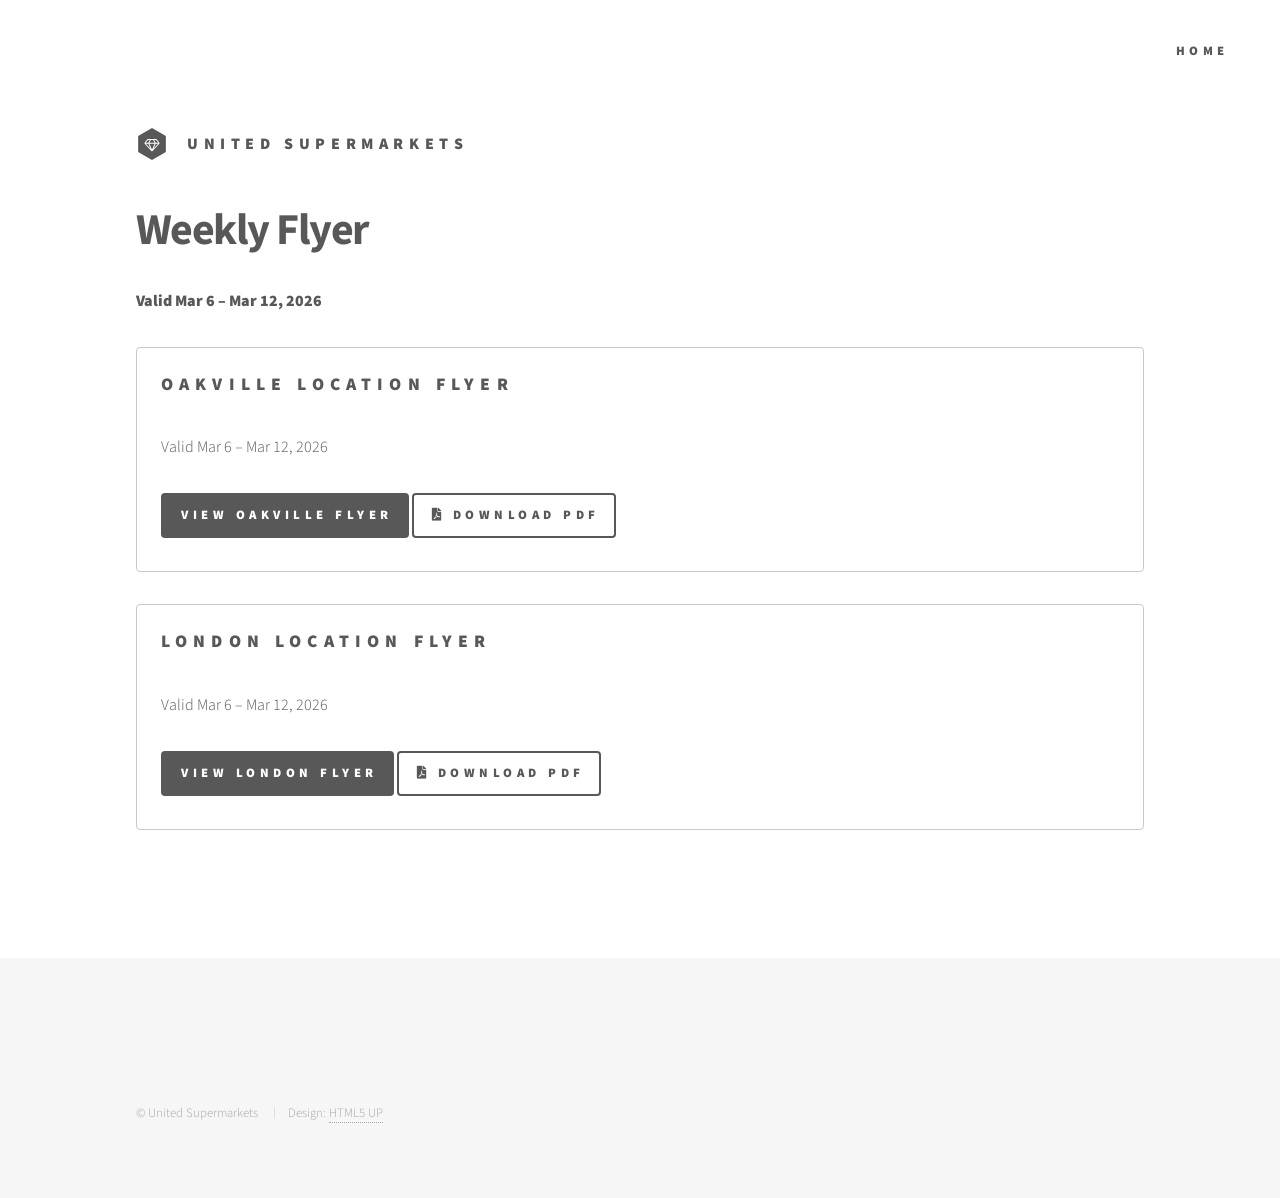
==== commit f1f6edfe: "Update flyer dates to Mar 6 – Mar 12, 2026 cycle Made-with: Cursor" ====
--- a/flyer/index.html
+++ b/flyer/index.html
@@ -38,19 +38,19 @@
 
         <header class="major">
           <h1>Weekly Flyer</h1>
-          <p><strong>Valid Feb 27 – Mar 5, 2026</strong></p>
+          <p><strong>Valid Mar 6 – Mar 12, 2026</strong></p>
         </header>
 
         <section class="box">
           <h2>Oakville Location Flyer</h2>
-          <p>Valid Feb 27 – Mar 5, 2026</p>
+          <p>Valid Mar 6 – Mar 12, 2026</p>
           <a href="oakville.html" class="button primary">View Oakville Flyer</a>
           <a href="/flyers/weekly-oakville.pdf" class="button icon solid fa-file-pdf">Download PDF</a>
         </section>
 
         <section class="box">
           <h2>London Location Flyer</h2>
-          <p>Valid Feb 27 – Mar 5, 2026</p>
+          <p>Valid Mar 6 – Mar 12, 2026</p>
           <a href="london.html" class="button primary">View London Flyer</a>
           <a href="/flyers/weekly-london.pdf" class="button icon solid fa-file-pdf">Download PDF</a>
         </section>
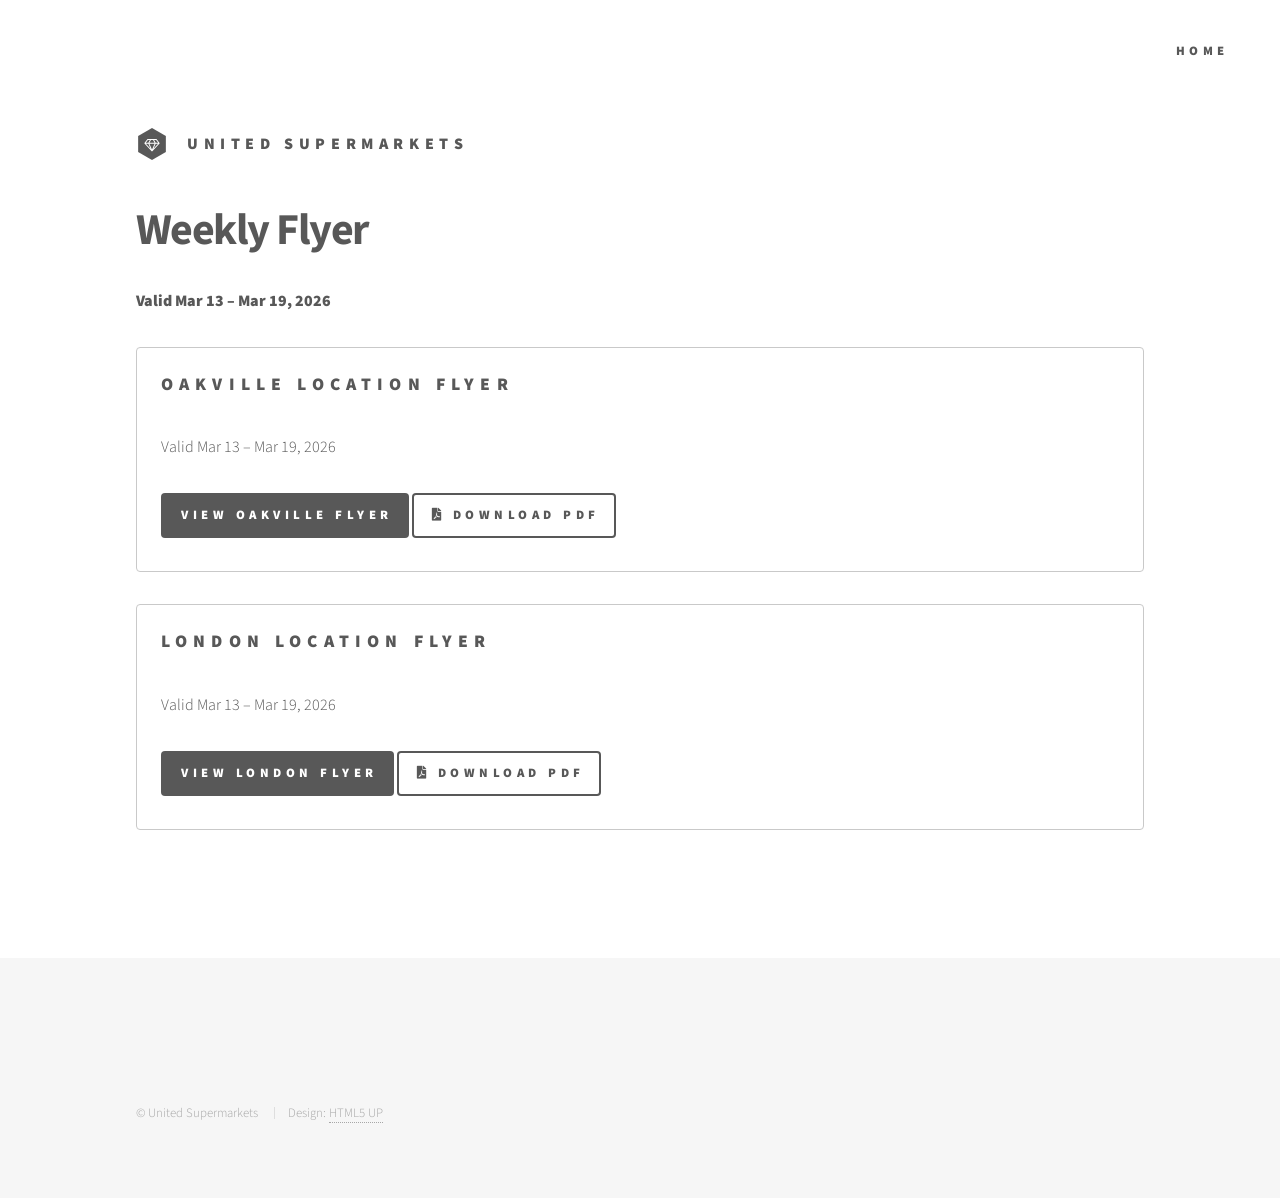
==== commit b6be0684: "New flyer cycle: Mar 13 – Mar 19, 2026 (HTML dates + PDFs) Made-with: Cursor" ====
--- a/flyer/index.html
+++ b/flyer/index.html
@@ -38,19 +38,19 @@
 
         <header class="major">
           <h1>Weekly Flyer</h1>
-          <p><strong>Valid Mar 6 – Mar 12, 2026</strong></p>
+          <p><strong>Valid Mar 13 – Mar 19, 2026</strong></p>
         </header>
 
         <section class="box">
           <h2>Oakville Location Flyer</h2>
-          <p>Valid Mar 6 – Mar 12, 2026</p>
+          <p>Valid Mar 13 – Mar 19, 2026</p>
           <a href="oakville.html" class="button primary">View Oakville Flyer</a>
           <a href="/flyers/weekly-oakville.pdf" class="button icon solid fa-file-pdf">Download PDF</a>
         </section>
 
         <section class="box">
           <h2>London Location Flyer</h2>
-          <p>Valid Mar 6 – Mar 12, 2026</p>
+          <p>Valid Mar 13 – Mar 19, 2026</p>
           <a href="london.html" class="button primary">View London Flyer</a>
           <a href="/flyers/weekly-london.pdf" class="button icon solid fa-file-pdf">Download PDF</a>
         </section>
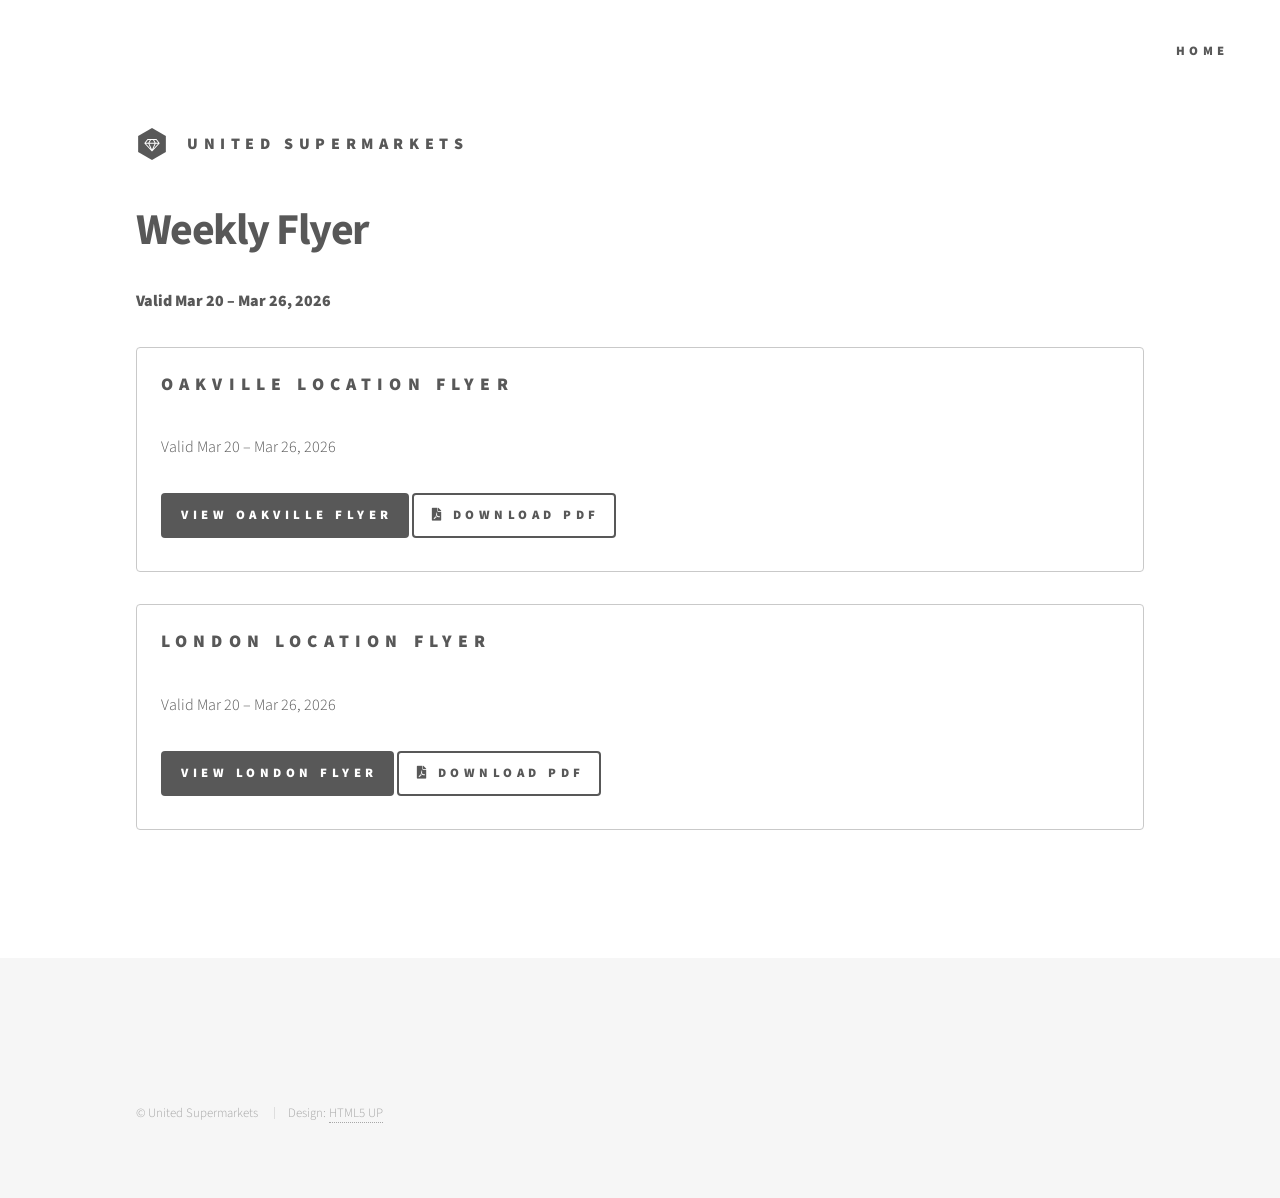
==== commit c2823998: "New flyer cycle: Mar 20 – Mar 26, 2026. Update flyer validity dates across pages and publish the lat" ====
--- a/flyer/index.html
+++ b/flyer/index.html
@@ -38,19 +38,19 @@
 
         <header class="major">
           <h1>Weekly Flyer</h1>
-          <p><strong>Valid Mar 13 – Mar 19, 2026</strong></p>
+          <p><strong>Valid Mar 20 – Mar 26, 2026</strong></p>
         </header>
 
         <section class="box">
           <h2>Oakville Location Flyer</h2>
-          <p>Valid Mar 13 – Mar 19, 2026</p>
+          <p>Valid Mar 20 – Mar 26, 2026</p>
           <a href="oakville.html" class="button primary">View Oakville Flyer</a>
           <a href="/flyers/weekly-oakville.pdf" class="button icon solid fa-file-pdf">Download PDF</a>
         </section>
 
         <section class="box">
           <h2>London Location Flyer</h2>
-          <p>Valid Mar 13 – Mar 19, 2026</p>
+          <p>Valid Mar 20 – Mar 26, 2026</p>
           <a href="london.html" class="button primary">View London Flyer</a>
           <a href="/flyers/weekly-london.pdf" class="button icon solid fa-file-pdf">Download PDF</a>
         </section>
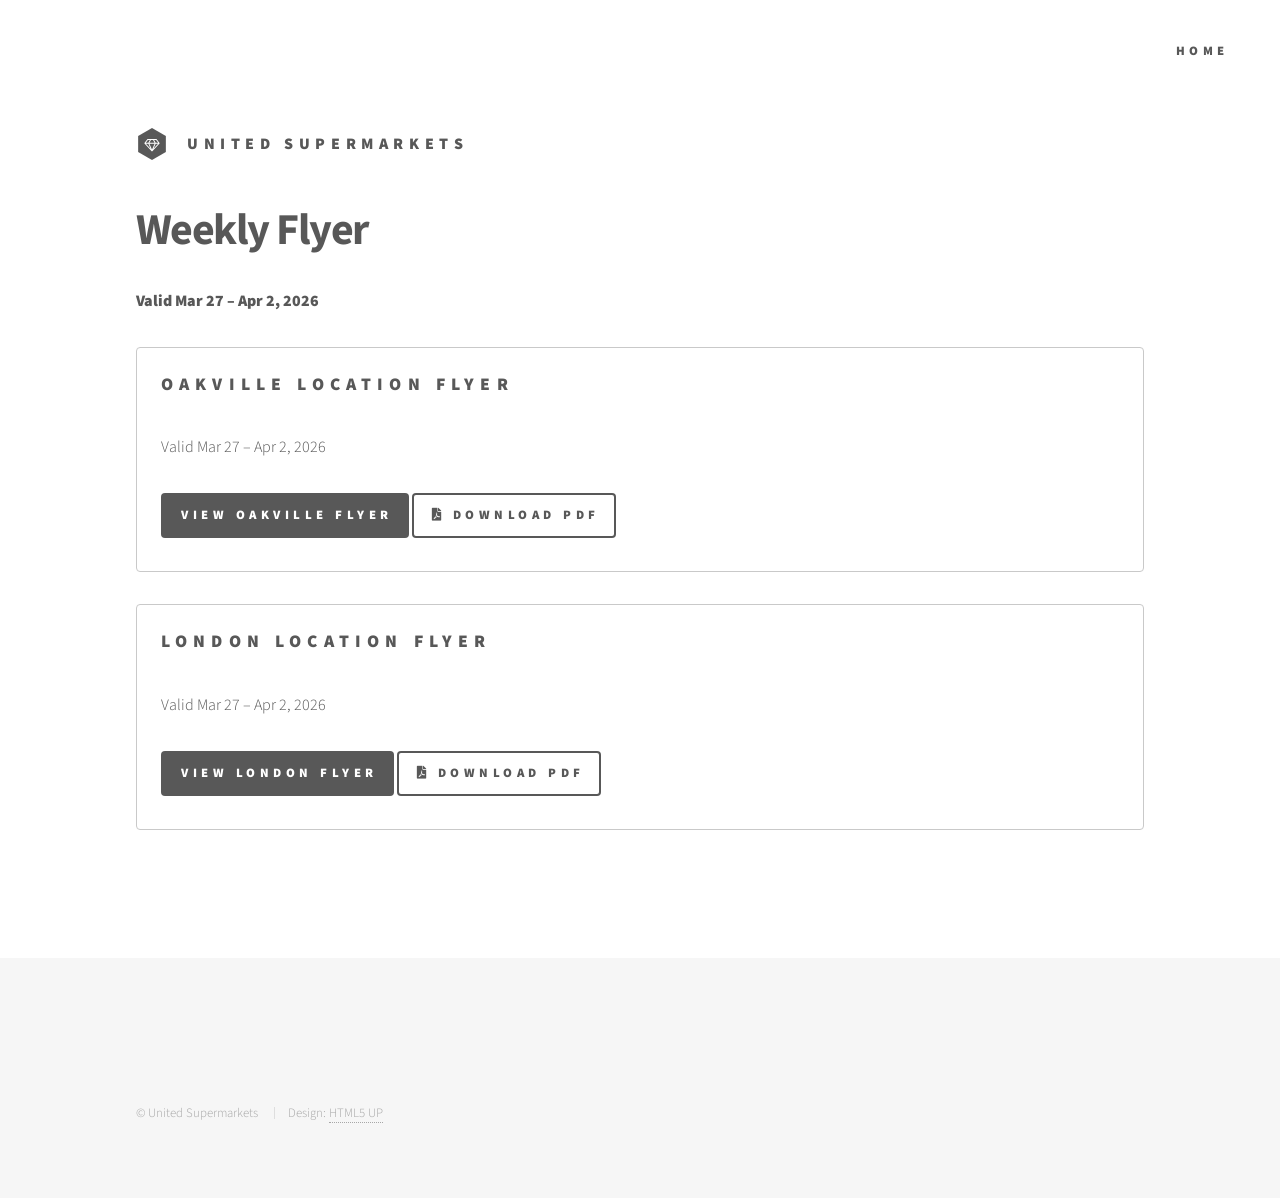
==== commit c6584996: "New flyer cycle: Mar 27 – Apr 2, 2026 (dates + PDFs) Made-with: Cursor" ====
--- a/flyer/index.html
+++ b/flyer/index.html
@@ -38,19 +38,19 @@
 
         <header class="major">
           <h1>Weekly Flyer</h1>
-          <p><strong>Valid Mar 20 – Mar 26, 2026</strong></p>
+          <p><strong>Valid Mar 27 – Apr 2, 2026</strong></p>
         </header>
 
         <section class="box">
           <h2>Oakville Location Flyer</h2>
-          <p>Valid Mar 20 – Mar 26, 2026</p>
+          <p>Valid Mar 27 – Apr 2, 2026</p>
           <a href="oakville.html" class="button primary">View Oakville Flyer</a>
           <a href="/flyers/weekly-oakville.pdf" class="button icon solid fa-file-pdf">Download PDF</a>
         </section>
 
         <section class="box">
           <h2>London Location Flyer</h2>
-          <p>Valid Mar 20 – Mar 26, 2026</p>
+          <p>Valid Mar 27 – Apr 2, 2026</p>
           <a href="london.html" class="button primary">View London Flyer</a>
           <a href="/flyers/weekly-london.pdf" class="button icon solid fa-file-pdf">Download PDF</a>
         </section>
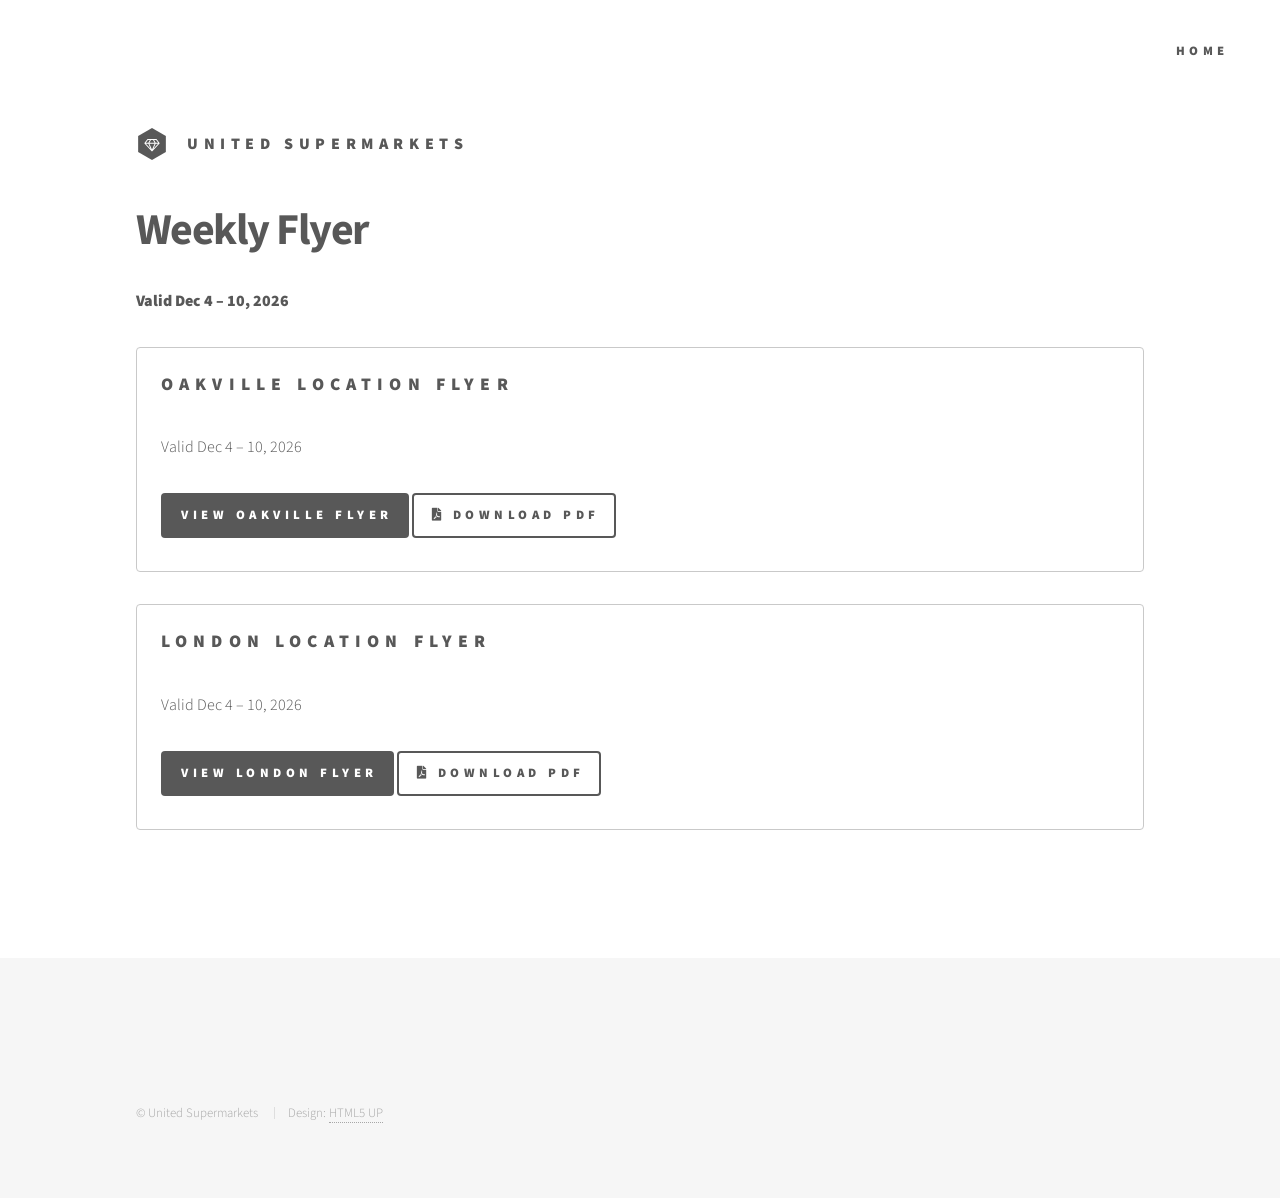
==== commit 8cd0c880: "Add automatic weekly flyer validity dates (Fri–Thu cycle) Replace static date strings with flyer-dat" ====
--- a/flyer/index.html
+++ b/flyer/index.html
@@ -38,19 +38,19 @@
 
         <header class="major">
           <h1>Weekly Flyer</h1>
-          <p><strong>Valid Mar 27 – Apr 2, 2026</strong></p>
+          <p><strong><span class="js-flyer-valid-range"></span></strong></p>
         </header>
 
         <section class="box">
           <h2>Oakville Location Flyer</h2>
-          <p>Valid Mar 27 – Apr 2, 2026</p>
+          <p><span class="js-flyer-valid-range"></span></p>
           <a href="oakville.html" class="button primary">View Oakville Flyer</a>
           <a href="/flyers/weekly-oakville.pdf" class="button icon solid fa-file-pdf">Download PDF</a>
         </section>
 
         <section class="box">
           <h2>London Location Flyer</h2>
-          <p>Valid Mar 27 – Apr 2, 2026</p>
+          <p><span class="js-flyer-valid-range"></span></p>
           <a href="london.html" class="button primary">View London Flyer</a>
           <a href="/flyers/weekly-london.pdf" class="button icon solid fa-file-pdf">Download PDF</a>
         </section>
@@ -70,5 +70,6 @@
 
   </div>
 
+  <script src="/assets/js/flyer-dates.js"></script>
 </body>
 </html>
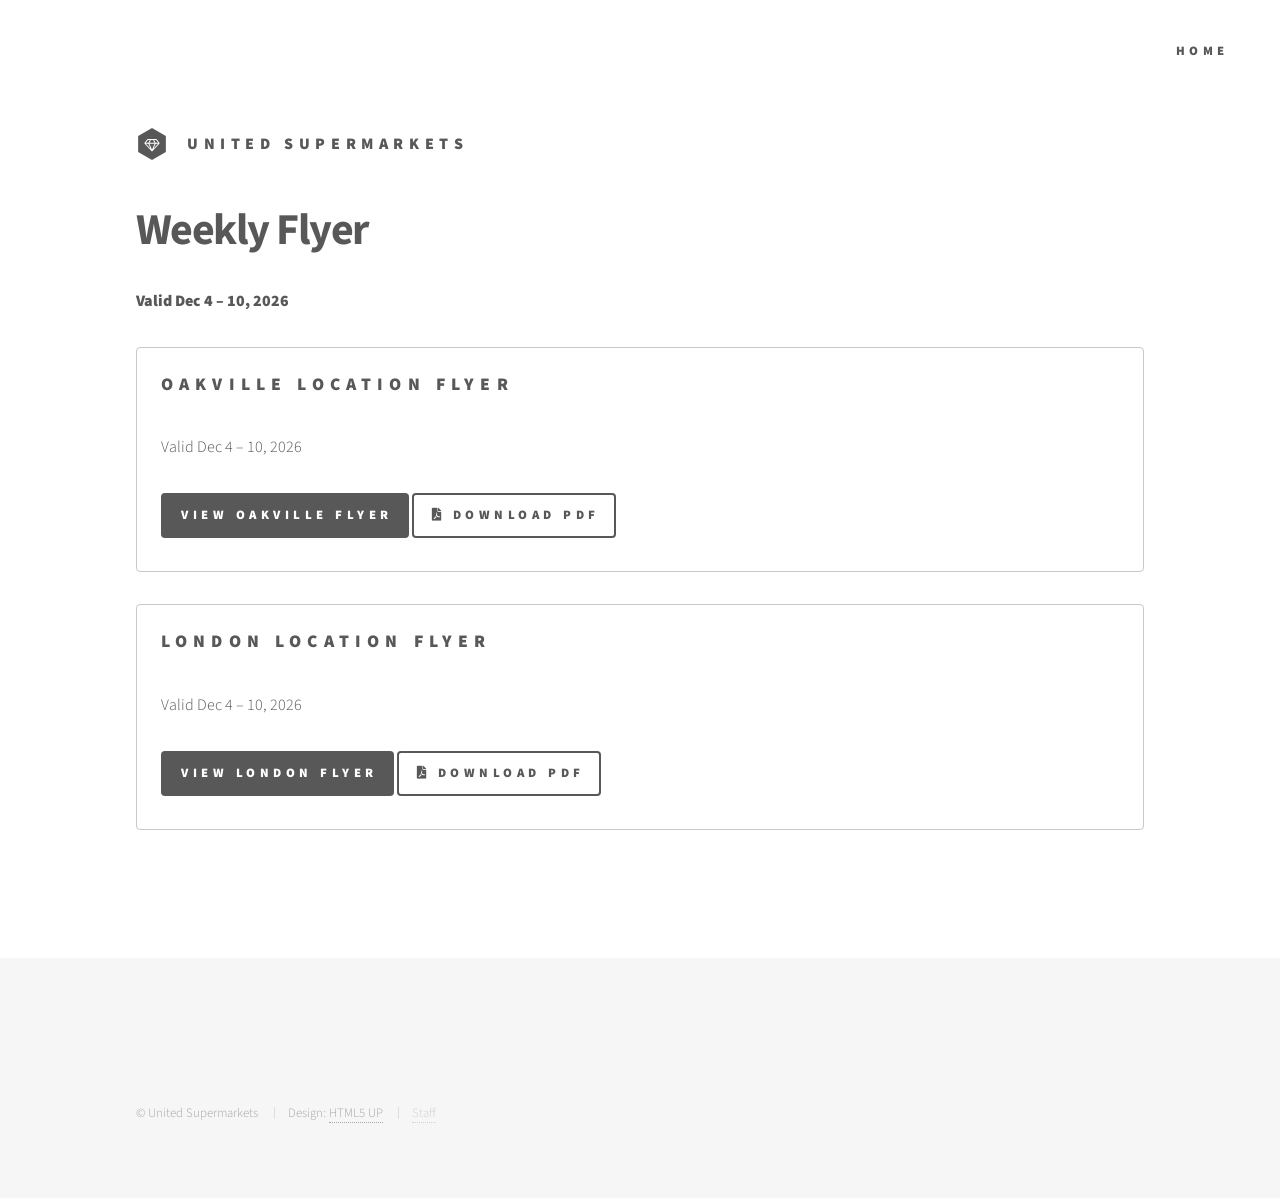
==== commit d0fb1ca9: "Add location-scoped staff admin for flyer replace uploads. Co-authored-by: Cursor <cursoragent@curso" ====
--- a/flyer/index.html
+++ b/flyer/index.html
@@ -52,7 +52,7 @@
           <h2>London Location Flyer</h2>
           <p><span class="js-flyer-valid-range"></span></p>
           <a href="london.html" class="button primary">View London Flyer</a>
-          <a href="/flyers/weekly-london.pdf" class="button icon solid fa-file-pdf">Download PDF</a>
+          <a href="london.pdf" class="button icon solid fa-file-pdf">Download PDF</a>
         </section>
 
       </div>
@@ -64,6 +64,7 @@
         <ul class="copyright">
           <li>&copy; United Supermarkets</li>
           <li>Design: <a href="https://html5up.net">HTML5 UP</a></li>
+          <li><a href="/admin/" style="opacity:0.45">Staff</a></li>
         </ul>
       </div>
     </footer>
